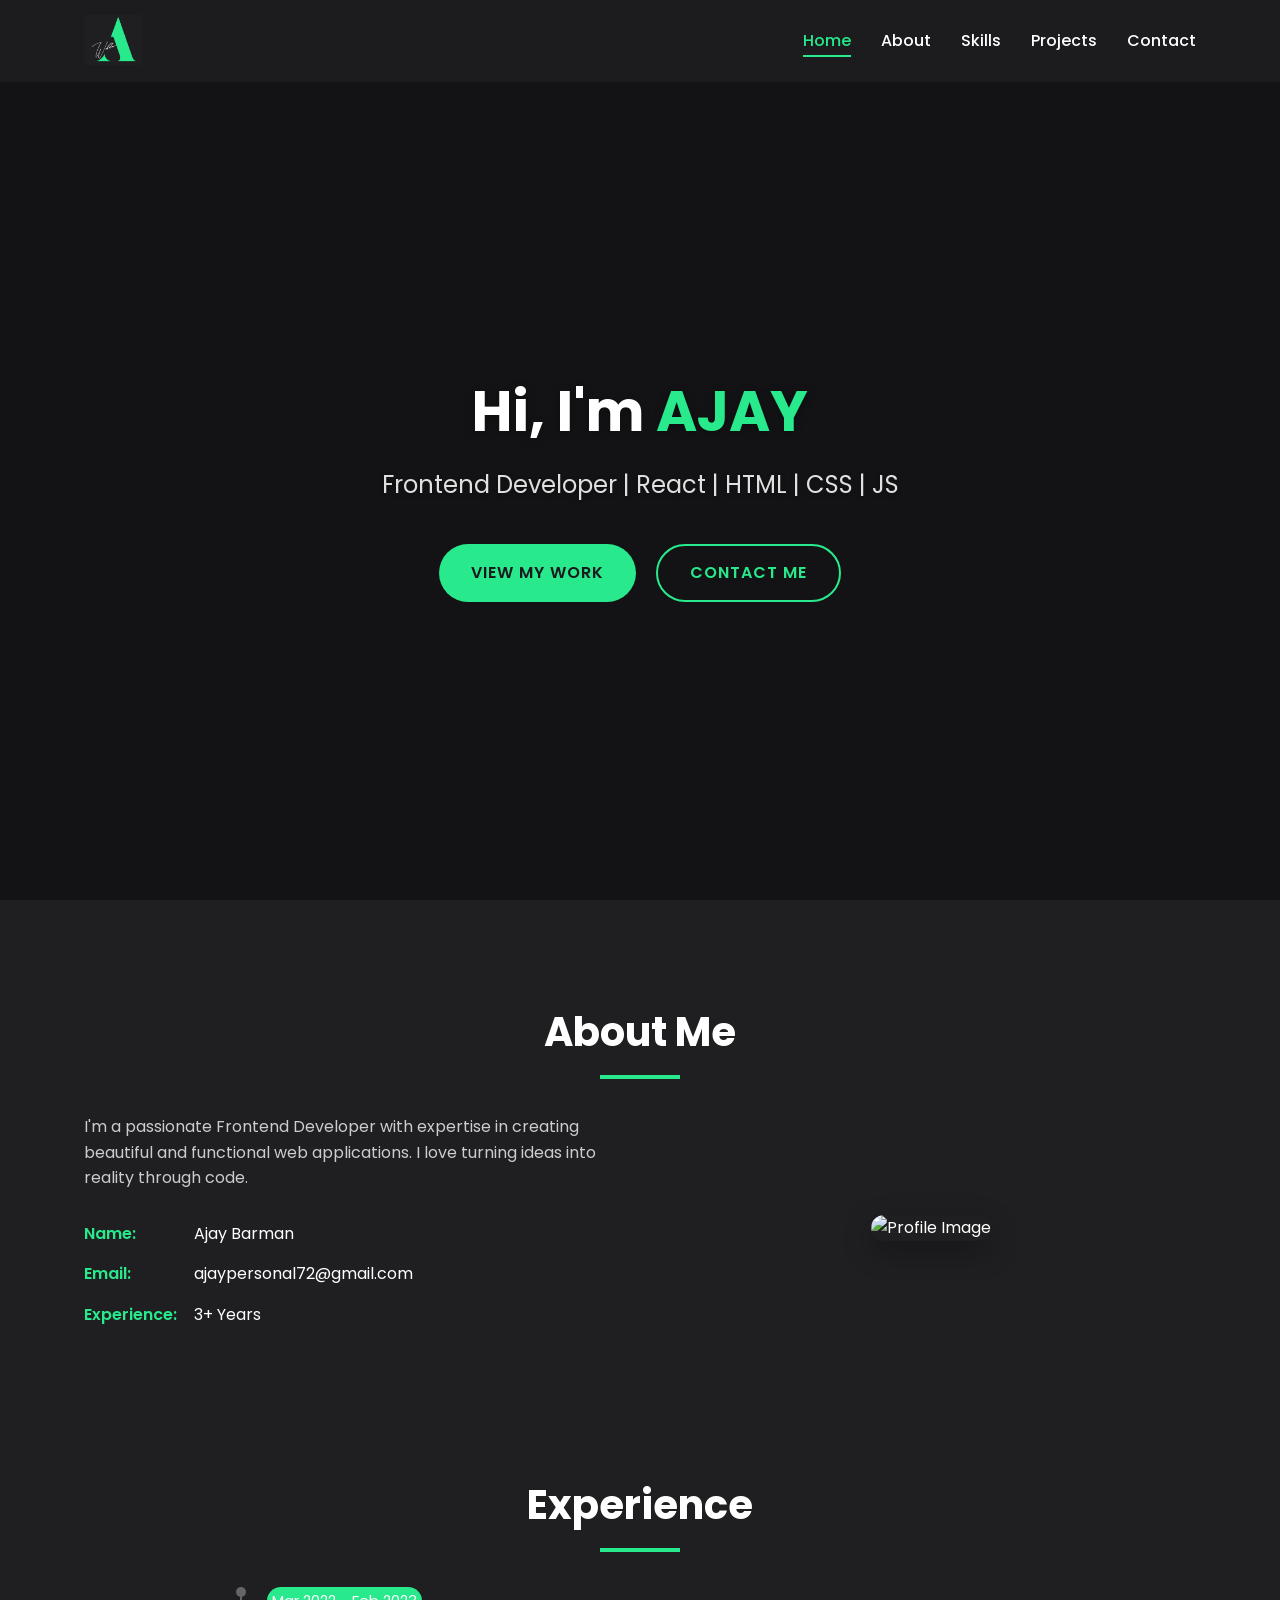
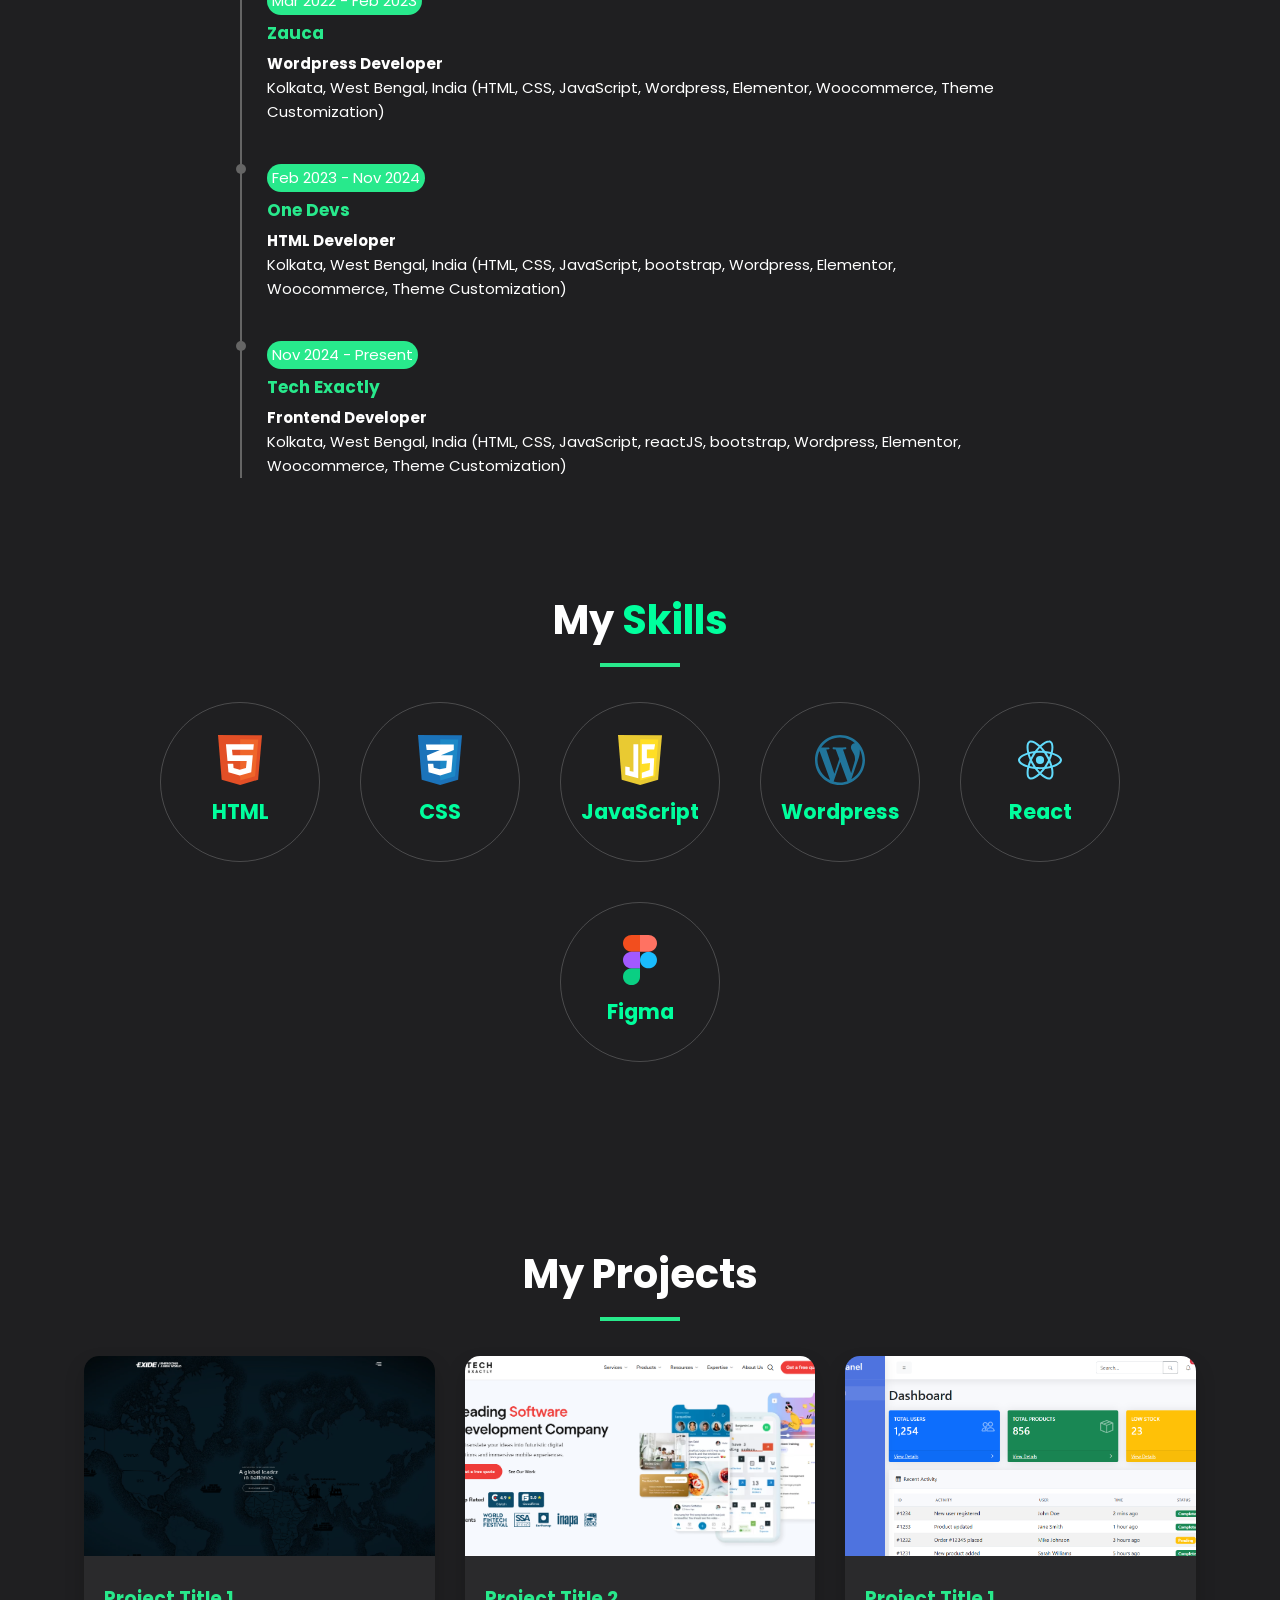
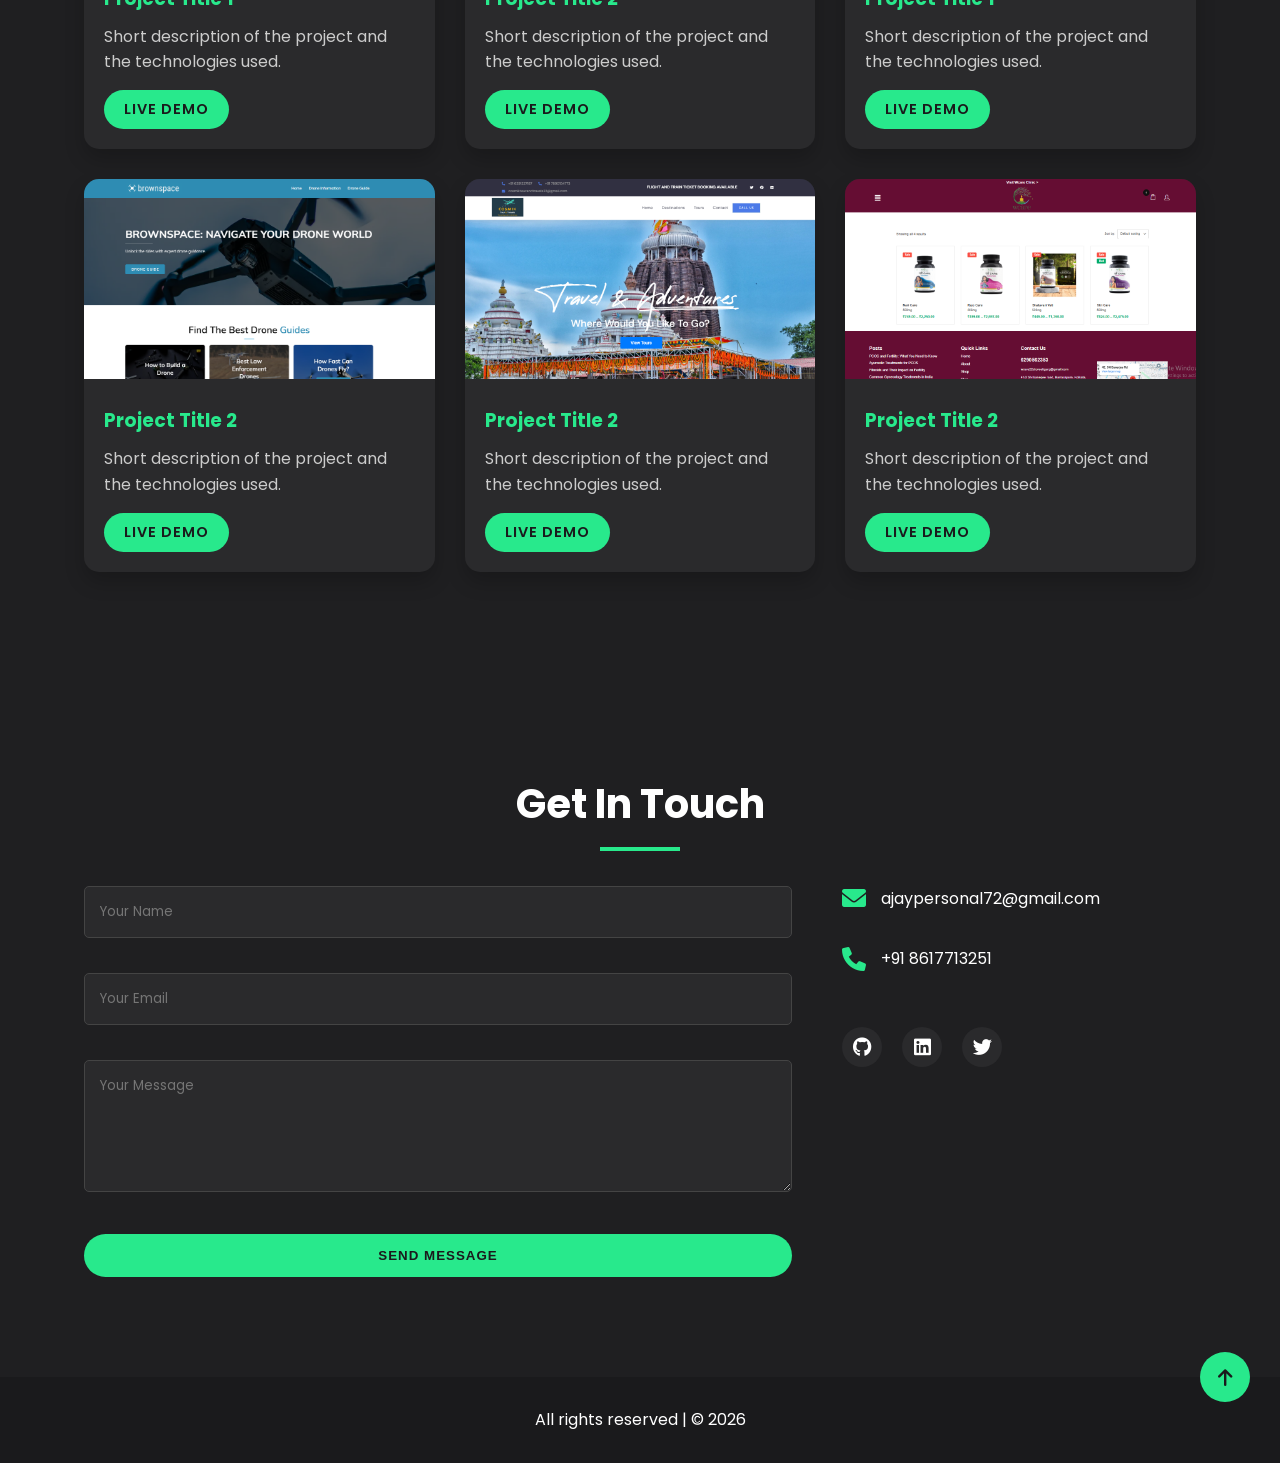
==== index.html @ 01e50803 "frontend_update" ====
<!DOCTYPE html>
<html lang="en">
<head>
    <meta charset="UTF-8">
    <meta name="viewport" content="width=device-width, initial-scale=1.0">
    <title>Ajay Barman - Frontend Developer</title>
    <link rel="icon" type="image/x-icon" href="img/favicon.ico">
    <link rel="stylesheet" href="https://cdnjs.cloudflare.com/ajax/libs/font-awesome/6.0.0-beta3/css/all.min.css">
    <link rel="stylesheet" href="https://cdnjs.cloudflare.com/ajax/libs/normalize/8.0.1/normalize.min.css">
    <link href="https://fonts.googleapis.com/css2?family=Poppins:wght@300;400;500;600;700&display=swap" rel="stylesheet">
    <link rel="stylesheet" href="style.css">
</head>
<body>

    <div class="wrapper">
            <!-- Header / Navigation -->
            <header class="header">
                <nav class="nav container">
                    <a href="#home" class="logo"><img src="img/logoportfolio.png" alt=""></a>
                    <div class="nav-menu" id="navMenu">
                        <ul class="nav-list">
                            <li><a href="#home" class="nav-link active">Home</a></li>
                            <li><a href="#about" class="nav-link">About</a></li>
                            <li><a href="#skills" class="nav-link">Skills</a></li>
                            <li><a href="#projects" class="nav-link">Projects</a></li>
                            <li><a href="#contact" class="nav-link">Contact</a></li>
                        </ul>
                    </div>
                    <div class="hamburger" id="hamburger">
                        <i class="fas fa-bars"></i>
                    </div>
                </nav>
            </header>

            <!-- Hero Section with Video Background -->
            <div class="video-background">
                <video autoplay muted loop playsinline>
                    <source src="img/video1.mp4" type="video/mp4">
                    Your browser does not support the video tag.
                </video>
                <div class="video-overlay"></div>
            </div>
           
            <section class="hero" id="home">
                <div class="container">
                    <div class="hero-content">
                        <h1>Hi, I'm <span class="highlight">AJAY</span></h1>
                        <h2>Frontend Developer | React | HTML | CSS | JS</h2>
                        <div class="hero-buttons">
                            <a href="#projects" class="btn">View My Work</a>
                            <a href="tel:+918617713251" class="btn btn-outline">Contact Me</a>
                        </div>
                    </div>
                </div>
            </section>

            <!-- About Section -->
            <section class="section" id="about">
                <div class="container">
                    <h2 class="section-title">About Me</h2>
                    <div class="about-content">
                        <div class="about-text">
                            <p>I'm a passionate Frontend Developer with expertise in creating beautiful and functional web
                                applications. I love turning ideas into reality through code.</p>
                            <div class="about-details">
                                <div class="detail">
                                    <span class="detail-title">Name:</span>
                                    <span>Ajay Barman</span>
                                </div>
                                <div class="detail">
                                    <span class="detail-title">Email:</span>
                                    <span>ajaypersonal72@gmail.com</span>
                                </div>
                                <div class="detail">
                                    <span class="detail-title">Experience:</span>
                                    <span>3+ Years</span>
                                </div>
                            </div>
                        </div>
                        <div class="about-image">
                            <img src="https://via.placeholder.com/300x300" alt="Profile Image" class="profile-img">
                        </div>
                    </div>
                </div>
            </section>

            <div class="timeline">
                <h2 class="section-title">Experience</h2>
                <div class="timeline_box">
                    <ul>
                        <li>
                            <span>Mar 2022 - Feb 2023</span>
                            <div class="content">
                                <h3>Zauca</h3>
                                <p>
                                    <b>Wordpress Developer</b><br>
                                    Kolkata, West Bengal, India (HTML, CSS, JavaScript, Wordpress, Elementor, Woocommerce, Theme Customization)
                                </p>
                            </div>
                        </li>
                        <li>
                            <span>Feb 2023 - Nov 2024</span>
                            <div class="content">
                                <h3>One Devs</h3>
                                <p>
                                    <b>HTML Developer</b> <br>
                                    Kolkata, West Bengal, India (HTML, CSS, JavaScript, bootstrap, Wordpress, Elementor, Woocommerce, Theme Customization)
                                </p>
                            </div>
                        </li>
                        <li>
                            <span>Nov 2024 - Present</span>
                            <div class="content">
                                <h3>Tech Exactly </h3>
                                <p class="last_one_para">                            
                                    <b>Frontend Developer </b><br>
                                    Kolkata, West Bengal, India (HTML, CSS, JavaScript, reactJS, bootstrap, Wordpress, Elementor, Woocommerce, Theme Customization)
                                </p>
                            </div>
                        </li>
                 
                    </ul>
                </div>
            </div>

            <!-- Advantages Section -->
            <section class="section" id="advantages">
                <div class="container">
                    <h2 class="section-title">My <span>Skills</span></h2>

                    <div class="advantages-container">
                        <div class="advantage-card">
                            <img src="img/html-1.svg" alt="Figma" />
                            <h3>HTML</h3>
                            <!-- <p>HTML</p> -->
                        </div>

                        <div class="advantage-card">
                            <img src="img/css-3.svg" alt="Framer" />
                            <h3>CSS</h3>
                            <!-- <p>CSS</p> -->
                        </div>

                        <div class="advantage-card">
                            <img src="img/javascript-r.svg" alt="Webflow" />
                            <h3>JavaScript</h3>
                            <!-- <p>JavaScript</p> -->
                        </div>

                        <div class="advantage-card">
                            <img src="img/wordpress-icon-1.svg" alt="React" />
                            <h3>Wordpress</h3>
                            <!-- <p>Wordpress</p> -->
                        </div>

                        <div class="advantage-card">
                            <img src="img/react-2.svg" alt="React" />
                            <h3>React</h3>
                            <!-- <p>React</p> -->
                        </div>

                        <div class="advantage-card">
                            <img src="img/figma-icon.svg" alt="React" />
                            <h3>Figma</h3>
                            <!-- <p>React</p> -->
                        </div>
                    </div>
                </div>
            </section>

            <!-- Skills Section -->
            <!-- <section class="section" id="skills">
                <div class="container">
                    <h2 class="section-title">My Skills</h2>
                    <div class="skills-container">
                        <div class="skill">
                            <div class="skill-info">
                                <span>HTML</span>
                                <span>90%</span>
                            </div>
                            <div class="skill-bar">
                                <div class="skill-level html"></div>
                            </div>
                        </div>
                        <div class="skill">
                            <div class="skill-info">
                                <span>CSS</span>
                                <span>85%</span>
                            </div>
                            <div class="skill-bar">
                                <div class="skill-level css"></div>
                            </div>
                        </div>
                        <div class="skill">
                            <div class="skill-info">
                                <span>JavaScript</span>
                                <span>80%</span>
                            </div>
                            <div class="skill-bar">
                                <div class="skill-level js"></div>
                            </div>
                        </div>
                        <div class="skill">
                            <div class="skill-info">
                                <span>React</span>
                                <span>75%</span>
                            </div>
                            <div class="skill-bar">
                                <div class="skill-level react"></div>
                            </div>
                        </div>
                    </div>
                </div>
            </section> -->

            <!-- Projects Section -->
            <section class="section" id="projects">
                <div class="container">
                    <h2 class="section-title">My Projects</h2>
                    <div class="projects-grid">
                        <!-- Project 1 -->
                        <div class="project-card">
                            <img src="img/exideimg1.png" alt="Project 1" class="project-img">
                            <div class="project-info">
                                <h3>Project Title 1</h3>
                                <p>Short description of the project and the technologies used.</p>
                                <div class="project-links">
                                    <a href="https://exide-industrialbatteries.com" target="blank" class="btn btn-small">Live
                                        Demo</a>
                                    <!-- <a href="#" class="btn btn-small btn-outline">Code</a> -->
                                </div>
                            </div>
                        </div>
                        <!-- Project 2 -->
                        <div class="project-card">
                            <img src="img/techexactly.png" alt="Project 2" class="project-img">
                            <div class="project-info">
                                <h3>Project Title 2</h3>
                                <p>Short description of the project and the technologies used.</p>
                                <div class="project-links">
                                    <a href="#" target="blank" class="btn btn-small">Live Demo</a>
                                    <!-- <a href="#" class="btn btn-small btn-outline">Code</a> -->
                                </div>
                            </div>
                        </div>
                        <!-- Add more projects as needed -->
                        <!-- Project 3 -->
                        <div class="project-card">
                            <img src="img/Dashboard .png" alt="Project 1" class="project-img">
                            <div class="project-info">
                                <h3>Project Title 1</h3>
                                <p>Short description of the project and the technologies used.</p>
                                <div class="project-links">
                                    <a href="https://ajay-testfktw.github.io/Admin-Dashboard/" target="blank"
                                        class="btn btn-small">Live
                                        Demo</a>
                                    <!-- <a href="#" class="btn btn-small btn-outline">Code</a> -->
                                </div>
                            </div>
                        </div>
                        <!-- Project 4 -->
                        <div class="project-card">
                            <img src="img/brownspace.png" alt="Project 2" class="project-img">
                            <div class="project-info">
                                <h3>Project Title 2</h3>
                                <p>Short description of the project and the technologies used.</p>
                                <div class="project-links">
                                    <a href="https://brownspace.org" target="blank" class="btn btn-small">Live Demo</a>
                                    <!-- <a href="#" class="btn btn-small btn-outline">Code</a> -->
                                </div>
                            </div>
                        </div>
                        <!-- Project 5 -->
                        <div class="project-card">
                            <img src="img/cosmictour.png" alt="Project 2" class="project-img">
                            <div class="project-info">
                                <h3>Project Title 2</h3>
                                <p>Short description of the project and the technologies used.</p>
                                <div class="project-links">
                                    <a href="https://cosmiktour.in" target="blank" class="btn btn-small">Live Demo</a>
                                    <!-- <a href="#" class="btn btn-small btn-outline">Code</a> -->
                                </div>
                            </div>
                        </div>

                        <!-- Project 6 -->
                        <div class="project-card">
                            <img src="img/wcare.png" alt="Project 2" class="project-img">
                            <div class="project-info">
                                <h3>Project Title 2</h3>
                                <p>Short description of the project and the technologies used.</p>
                                <div class="project-links">
                                    <a href="https://wcareayurveda.com/" target="blank" class="btn btn-small">Live Demo</a>
                                    <!-- <a href="#" class="btn btn-small btn-outline">Code</a> -->
                                </div>
                            </div>
                        </div>

                    </div>
                </div>
            </section>
        
            <!-- Contact Section -->
            <section class="section" id="contact">
                <div class="container">
                    <h2 class="section-title">Get In Touch</h2>
                    <div class="contact-container">
                        <form id="contact-form" class="contact-form">
                            <div class="form-group">
                                <input type="text" id="name" name="name" placeholder="Your Name" required>
                            </div>
                            <div class="form-group">
                                <input type="email" id="email" name="email" placeholder="Your Email" required>
                            </div>
                            <div class="form-group">
                                <textarea id="message" name="message" rows="5" placeholder="Your Message" required></textarea>
                            </div>
                            <button type="submit" class="btn">Send Message</button>
                        </form>
                        <div class="contact-info">
                            <div class="contact-item">
                                <i class="fas fa-envelope"></i>
                                <span>ajaypersonal72@gmail.com</span>
                            </div>
                            <div class="contact-item">
                                <i class="fas fa-phone"></i>
                                <span>+91 8617713251</span>
                            </div>
                            <div class="social-links">
                                <a href="#" class="social-link"><i class="fab fa-github"></i></a>
                                <a href="#" class="social-link"><i class="fab fa-linkedin"></i></a>
                                <a href="#" class="social-link"><i class="fab fa-twitter"></i></a>
                            </div>
                        </div>
                    </div>
                </div>
            </section>

            <!-- Footer -->
            <footer class="footer">
                <div class="container">
                    <p></span>All rights reserved | &copy; <span id="year"> </p>
                    <a href="#home" class="back-to-top"><i class="fas fa-arrow-up"></i></a>
                </div>
            </footer>
    </div>
    <script src="https://cdn.jsdelivr.net/npm/swiper@12/swiper-bundle.min.js"></script>
    <script src="script.js"></script>
</body>
</html>
---- style.css ----
/* Base Styles & Variables */
:root {
    --primary-bg: #1F1F21;
    --text-color: #fff;
    --highlight: #28e98c;
    --button-bg: #28E98C;
    /* --button-text: #999; */
    --button-text: #1a1a1c;

    --transition: all 0.3s ease;
}

* {
    margin: 0;
    padding: 0;
    box-sizing: border-box;
}

html {
    scroll-behavior: smooth;
}

body {
    font-family: 'Poppins', sans-serif;
    background-color: var(--primary-bg);
    color: var(--text-color);
    line-height: 1.6;
    overflow-x: hidden;
}

a {
    text-decoration: none;
    color: var(--text-color);
    transition: var(--transition);
}

ul {
    list-style: none;
}

img {
    max-width: 100%;
    height: auto;
}

.container {
    width: 90%;
    max-width: 1200px;
    margin: 0 auto;
    padding: 0 20px;
}

.section {
    padding: 100px 0;
}

.section-title {
    font-size: 2.5rem;
    text-align: center;
    margin-bottom: 50px;
    position: relative;
}

.section-title::after {
    content: '';
    position: absolute;
    bottom: -15px;
    left: 50%;
    transform: translateX(-50%);
    width: 80px;
    height: 4px;
    background-color: var(--highlight);
}

.highlight {
    color: var(--highlight);
}

/* Base 3D Button Style */
.btn {
    display: inline-flex;
    align-items: center;
    justify-content: center;
    background-color: var(--highlight);
    color: var(--button-text);
    padding: 14px 32px;
    border: none;
    border-radius: 50px;
    font-weight: 600;
    text-transform: uppercase;
    letter-spacing: 1px;
    cursor: pointer;
    position: relative;
    transform-style: preserve-3d;
    transition: transform 0.2s ease, box-shadow 0.2s ease;
    box-shadow: 0 6px 0 0 darken(#28E98C, 15%),
                0 8px 20px rgba(0, 0, 0, 0.2);
    overflow: hidden;
}

/* 3D effect on hover */
.btn:hover {
    transform: translateY(-2px) translateZ(5px);
    box-shadow: 0 8px 0 0 darken(#28E98C, 15%),
                0 10px 25px rgba(0, 0, 0, 0.25);
}

/* Click effect */
.btn:active {
    transform: translateY(4px) translateZ(0);
    box-shadow: 0 2px 0 0 darken(#28E98C, 15%),
                0 4px 10px rgba(0, 0, 0, 0.2);
}

/* Outline Button Style - Consistent 3D effect */
.btn-outline {
    background-color: transparent;
    color: var(--highlight);
    border: 2px solid var(--highlight);
    box-shadow: 0 6px 0 0 darken(#28E98C, 15%),
                inset 0 0 0 2px var(--highlight);
}

.btn-outline:hover {
    background-color: var(--highlight);
    color: var(--button-text);
    transform: translateY(-2px) translateZ(5px);
    box-shadow: 0 8px 0 0 darken(#28E98C, 15%),
                inset 0 0 0 2px var(--highlight);
}

.btn-outline:active {
    transform: translateY(4px) translateZ(0);
    box-shadow: 0 2px 0 0 darken(#28E98C, 15%),
                inset 0 0 0 2px var(--highlight);
}

/* Small Button Style */
.btn-small {
    padding: 8px 20px;
    font-size: 0.9rem;
    box-shadow: 0 4px 0 0 darken(#28E98C, 15%);
}

.btn-small:hover {
    transform: translateY(-2px) translateZ(3px);
    box-shadow: 0 6px 0 0 darken(#28E98C, 15%);
}

.btn-small:active {
    transform: translateY(2px) translateZ(0);
    box-shadow: 0 2px 0 0 darken(#28E98C, 15%);
}

/* Enhanced shine effect on hover */
.btn::after {
    content: '';
    position: absolute;
    top: 0;
    left: 0;
    width: 100%;
    height: 100%;
    background: linear-gradient(
        to right,
        rgba(255, 255, 255, 0) 0%,
        rgba(255, 255, 255, 0.8) 50%,
        rgba(255, 255, 255, 0) 100%
    );
    transform: translateX(-150%) skewX(-25deg);
    transition: transform 0.7s cubic-bezier(0.4, 0, 0.2, 1);
    pointer-events: none;
    opacity: 0;
    filter: blur(2px);
}

.btn:hover::after {
    transform: translateX(150%) skewX(-25deg);
    opacity: 0.7;
    transition-duration: 0.9s;
}

.btn-small {
    padding: 8px 20px;
    font-size: 0.9rem;
}

/* Header & Navigation */
.header {
    position: fixed;
    top: 0;
    left: 0;
    width: 100%;
    z-index: 1000;
    background-color: rgba(31, 31, 33, 0.9);
    backdrop-filter: blur(10px);
    padding: 15px 0;
    transition: var(--transition);
}

.nav {
    display: flex;
    justify-content: space-between;
    align-items: center;
    padding: 0 20px;
}

.logo {
    margin-bottom: -6px;
}
.logo img {
    /* width: 50px; */
    height: 50px;
}
.nav-menu {
    transition: var(--transition);
}

.nav-list {
    display: flex;
    gap: 30px;
}

.nav-link {
    font-weight: 500;
    position: relative;
    padding: 5px 0;
}

.nav-link::after {
    content: '';
    position: absolute;
    bottom: 0;
    left: 0;
    width: 0;
    height: 2px;
    background-color: var(--highlight);
    transition: var(--transition);
}

.nav-link:hover::after,
.nav-link.active::after {
    width: 100%;
}

.nav-link.active {
    color: var(--highlight);
}

.hamburger {
    display: none;
    cursor: pointer;
    font-size: 1.5rem;
    color: var(--text-color);
}

/* Video Background */
.video-background {
    position: fixed;
    top: 0;
    left: 0;
    width: 100vw;
    height: 100vh;
    z-index: -1;
    overflow: hidden;
}

.video-background video {
    min-width: 100%;
    min-height: 100%;
    width: auto;
    height: auto;
    position: absolute;
    top: 50%;
    left: 50%;
    transform: translate(-50%, -50%);
    object-fit: cover;
    pointer-events: none;
}

.video-overlay {
    position: absolute;
    top: 0;
    left: 0;
    width: 100%;
    height: 100%;
    background-color: rgba(15, 15, 17, 0.7);
    z-index: 1;
}

/* Hero Section */
.hero {
    min-height: 100vh;
    display: flex;
    align-items: center;
    text-align: center;
    padding: 80px 20px 0;
    position: relative;
    /* background: rgba(15, 15, 17, 0.7); */
    background: transparent;
    z-index: 1;
}

.hero-content {
    position: relative;
    z-index: 2;
    max-width: 800px;
    margin: 0 auto;
    padding: 20px;
}

.hero-content h1 {
    font-size: 3.5rem;
    margin-bottom: 20px;
    line-height: 1.2;
    text-shadow: 0 2px 10px rgba(0, 0, 0, 0.3);
    animation: fadeInUp 1s ease-out;
}

.hero-content h2 {
    font-size: 1.5rem;
    font-weight: 400;
    margin-bottom: 40px;
    color: #e0e0e0;
    text-shadow: 0 2px 5px rgba(0, 0, 0, 0.3);
    animation: fadeInUp 1s ease-out 0.2s both;
}

.hero-buttons {
    display: flex;
    gap: 20px;
    justify-content: center;
    flex-wrap: wrap;
    animation: fadeInUp 1s ease-out 0.4s both;
}

@keyframes fadeInUp {
    from {
        opacity: 0;
        transform: translateY(30px);
    }
    to {
        opacity: 1;
        transform: translateY(0);
    }
}

/* About Section */
.about-content {
    display: grid;
    grid-template-columns: 1fr 1fr;
    gap: 50px;
    align-items: center;
}

.about-text p {
    margin-bottom: 20px;
    color: #ccc;
}

.about-details {
    margin-top: 30px;
}

.detail {
    margin-bottom: 15px;
    display: flex;
    align-items: center;
}

.detail-title {
    font-weight: 600;
    margin-right: 10px;
    color: var(--highlight);
    min-width: 100px;
}

.about-image {
    text-align: center;
}

.profile-img {
    border-radius: 20px;
    max-width: 100%;
    height: auto;
    box-shadow: 0 10px 30px rgba(0, 0, 0, 0.3);
    transition: var(--transition);
}

.profile-img:hover {
    transform: translateY(-10px);
}

/* Skills Section */
.skills-container {
    max-width: 800px;
    margin: 0 auto;
}

.skill {
    margin-bottom: 30px;
}

.skill-info {
    display: flex;
    justify-content: space-between;
    margin-bottom: 10px;
}

.skill-bar {
    width: 100%;
    height: 10px;
    background-color: #333;
    border-radius: 5px;
    overflow: hidden;
}

.skill-level {
    height: 100%;
    background-color: var(--highlight);
    border-radius: 5px;
    position: relative;
    animation: fillBars 2s ease-in-out;
}

@keyframes fillBars {
    from { width: 0; }
    to { width: 100%; }
}

.html { width: 90%; }
.css { width: 85%; }
.js { width: 80%; }
.react { width: 75%; }

/* Projects Section */
.projects-grid {
    display: grid;
    grid-template-columns: repeat(auto-fill, minmax(300px, 1fr));
    gap: 30px;
    margin-top: 50px;
}

.project-card {
    background-color: #2a2a2c;
    border-radius: 15px;
    overflow: hidden;
    box-shadow: 0 10px 20px rgba(0, 0, 0, 0.2);
    transition: var(--transition);
}

.project-card:hover {
    transform: translateY(-10px);
    box-shadow: 0 15px 30px rgba(0, 0, 0, 0.3);
}

.project-img {
    width: 100%;
    height: 200px;
    object-fit: cover;
}

.project-info {
    padding: 20px;
}

.project-info h3 {
    margin-bottom: 10px;
    color: var(--highlight);
}

.project-info p {
    margin-bottom: 15px;
    color: #ccc;
}

.project-links {
    display: flex;
    gap: 15px;
}

/* Contact Section */
.contact-container {
    display: grid;
    grid-template-columns: 2fr 1fr;
    gap: 50px;
    margin-top: 50px;
}

.contact-form {
    display: flex;
    flex-direction: column;
    gap: 20px;
}

.form-group {
    margin-bottom: 15px;
}

.form-group input,
.form-group textarea {
    width: 100%;
    padding: 15px;
    border: 1px solid #444;
    border-radius: 5px;
    background-color: #2a2a2c;
    color: var(--text-color);
    font-family: 'Poppins', sans-serif;
    transition: var(--transition);
}

.form-group input:focus,
.form-group textarea:focus {
    outline: none;
    border-color: var(--highlight);
    box-shadow: 0 0 10px rgba(40, 233, 140, 0.3);
}

.contact-info {
    display: flex;
    flex-direction: column;
    gap: 20px;
}

.contact-item {
    display: flex;
    align-items: center;
    gap: 15px;
    margin-bottom: 15px;
}

.contact-item i {
    font-size: 1.5rem;
    color: var(--highlight);
}

.social-links {
    display: flex;
    gap: 20px;
    margin-top: 20px;
}

.social-link {
    display: flex;
    align-items: center;
    justify-content: center;
    width: 40px;
    height: 40px;
    border-radius: 50%;
    background-color: #2a2a2c;
    color: var(--text-color);
    font-size: 1.2rem;
    transition: var(--transition);
}

.social-link:hover {
    background-color: var(--highlight);
    color: var(--button-text);
    transform: translateY(-5px);
}

/* Footer */
.footer {
    background-color: #1a1a1c;
    padding: 30px 0;
    text-align: center;
    position: relative;
}

.back-to-top {
    position: absolute;
    right: 30px;
    top: -25px;
    width: 50px;
    height: 50px;
    background-color: var(--highlight);
    border-radius: 50%;
    display: flex;
    align-items: center;
    justify-content: center;
    color: var(--button-text);
    font-size: 1.2rem;
    transition: var(--transition);
}

.back-to-top:hover {
    transform: translateY(-5px);
    box-shadow: 0 5px 15px rgba(40, 233, 140, 0.3);
}
/*/////////////////////////**/
.timeline{
	/* width:800px; */
	/* background-color:#072736; */
	color:#fff;
	padding:30px 20px;
	/* box-shadow:0px 0px 10px rgba(0,0,0,.5); */
    display: flex;
    align-items: center;
    justify-content: center;
    flex-direction: column;
}

.timeline_box{
    width:800px;
}
.timeline ul{
	list-style-type:none;
	border-left:2px solid #656565;
	padding:0px 5px;
}
.timeline ul li{
	padding:0px 20px;
	position:relative;
	cursor:pointer;
	transition:.5s;
}
.timeline ul li span{
	display:inline-block;
	background-color:#28e98c;
	border-radius:25px;
	padding:2px 5px;
	font-size:15px;
	text-align:center;
}
.timeline ul li .content h3{
	color:#28e98c;
	font-size:17px;
	padding-top:5px;
}
.timeline ul li .content p{
	padding:5px 0px 40px 0px;
	font-size:15px;
}
.timeline ul li .content p.last_one_para{
	padding:5px 0px 0px 0px;
	font-size:15px;
}

.timeline ul li:before{
	position:absolute;
	content:'';
	width:10px;
	height:10px;
	background-color:#656565;
	border-radius:50%;
	left:-11px;
	top:0px;
	transition:.5s;
}
/* .timeline ul li:hover{
	background-color:#071f2a;
} */
.timeline ul li:hover:before{
	background-color:#28E98C;
	box-shadow:0px 0px 10px 2px #28E98C;
}

/* ====== Advantages Section ====== */
#advantages {
    /* background: #0a0a0a; */
    color: #fff;
    padding: 80px 20px;
    text-align: center;
  }
  
  .section-title {
    font-size: 2.5rem;
    font-weight: 700;
    margin-bottom: 50px;
  }
  
  .section-title span {
    color: #00ff9d;
  }
  
  .advantages-container {
    display: flex;
    justify-content: center;
    flex-wrap: wrap;
    gap: 40px;
  }
  
  .advantage-card {
    background: transparent;
    border: 1px solid rgba(255, 255, 255, 0.2);
    border-radius: 50%;
    width: 160px;
    height: 160px;
    display: flex;
    flex-direction: column;
    justify-content: center;
    align-items: center;
    transition: all 0.3s ease;
    position: relative;
  }
  
  .advantage-card.active {
    border: 2px solid #00ff9d;
    box-shadow: 0 0 15px #00ff9d;
  }
  
  .advantage-card img {
    width: 50px;
    height: 50px;
    object-fit: contain;
    margin-bottom: 10px;
  }
  
  .advantage-card h3 {
    font-size: 1.3rem;
    color: #00ff9d;
    margin: 0;
  }
  
  .advantage-card p {
    font-size: 0.9rem;
    color: #ccc;
    margin-top: 6px;
  }
  
  /* ===== Hover Effect ===== */
  .advantage-card:hover {
    border-color: #28E98C;
    transform: scale(1.05);
    /* box-shadow: 0 0 15px #00ff9d; */
  }

  /* ===== Responsive ===== */
  @media (max-width: 768px) {
    .advantages-container {
      gap: 25px;
    }
  
    .advantage-card {
      width: 130px;
      height: 130px;
    }
  
    .advantage-card img {
      width: 40px;
      height: 40px;
    }
  
    .section-title {
      font-size: 2rem;
    }
  }
  

@media (max-width:300px){
	.timeline{
		width:100%;
		padding:30px 5px 30px 10px;
	}
	.timeline ul li .content h3{
		color:#28e98c;
		font-size:15px;
	}
}

/* Animations */
@keyframes fadeInUp {
    from {
        opacity: 0;
        transform: translateY(30px);
    }
    to {
        opacity: 1;
        transform: translateY(0);
    }
}

.fade-in-up {
    animation: fadeInUp 1s ease-out forwards;
}

/* Responsive Styles */
@media (max-width: 992px) {
    .about-content {
        grid-template-columns: 1fr;
        text-align: center;
    }
    
    .contact-container {
        grid-template-columns: 1fr;
    }
    
    .about-image {
        order: -1;
    }
    
    .detail {
        justify-content: center;
    }
}

@media (max-width: 768px) {
    .nav-menu {
        position: fixed;
        top: 80px;
        left: -100%;
        width: 100%;
        height: calc(100vh - 80px);
        background-color: var(--primary-bg);
        padding: 40px 0;
        transition: var(--transition);
    }

    .nav-menu.active {
        left: 0;
    }
    
    .nav-list {
        flex-direction: column;
        align-items: center;
        gap: 20px;
    }
    
    .hamburger {
        display: block;
    }
    
    .hero-content h1 {
        font-size: 2.5rem;
    }
    
    .hero-content h2 {
        font-size: 1.2rem;
    }
    
    .section {
        padding: 70px 0;
    }
    
    .section-title {
        font-size: 2rem;
    }
}

@media (max-width: 576px) {
    .container {
        width: 95%;
    }
    
    .hero-content h1 {
        font-size: 2rem;
    }
    
    .btn {
        padding: 10px 25px;
    }
    
    .project-links {
        flex-direction: column;
        gap: 10px;
    }
}
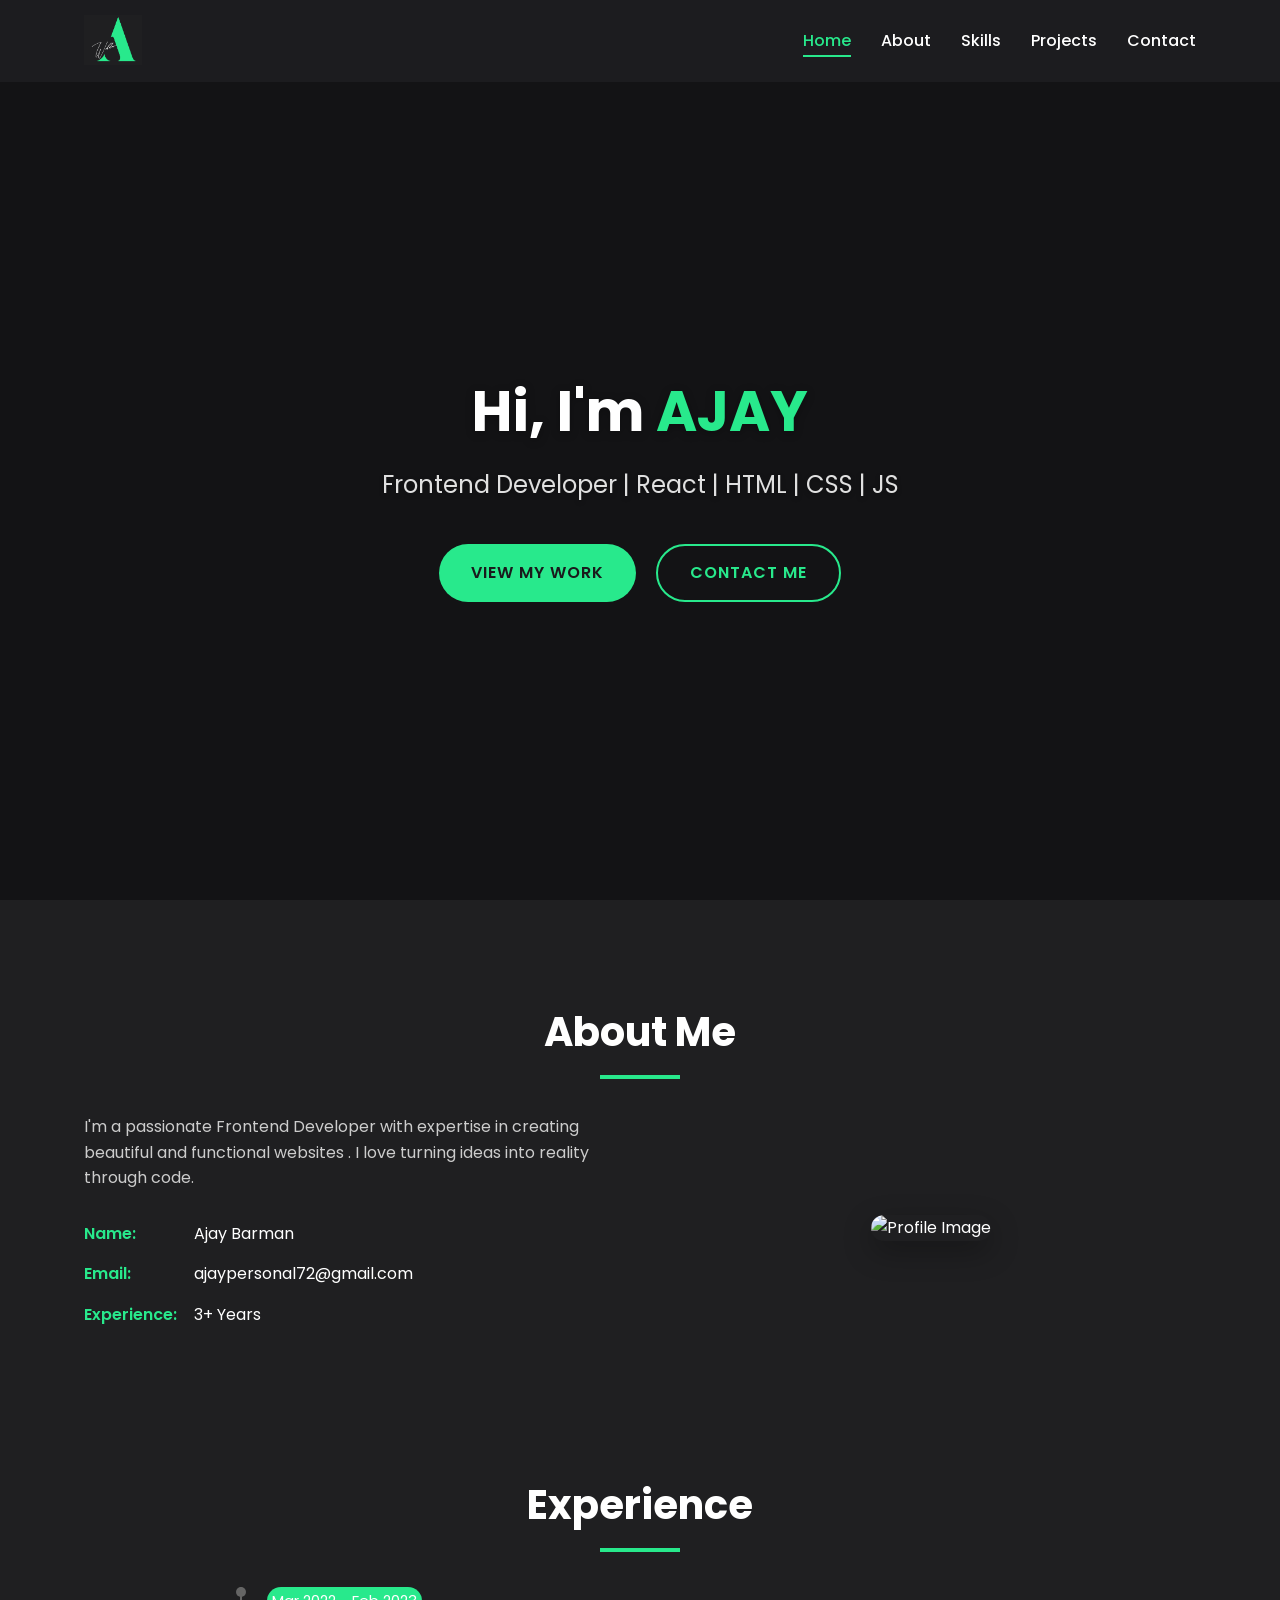
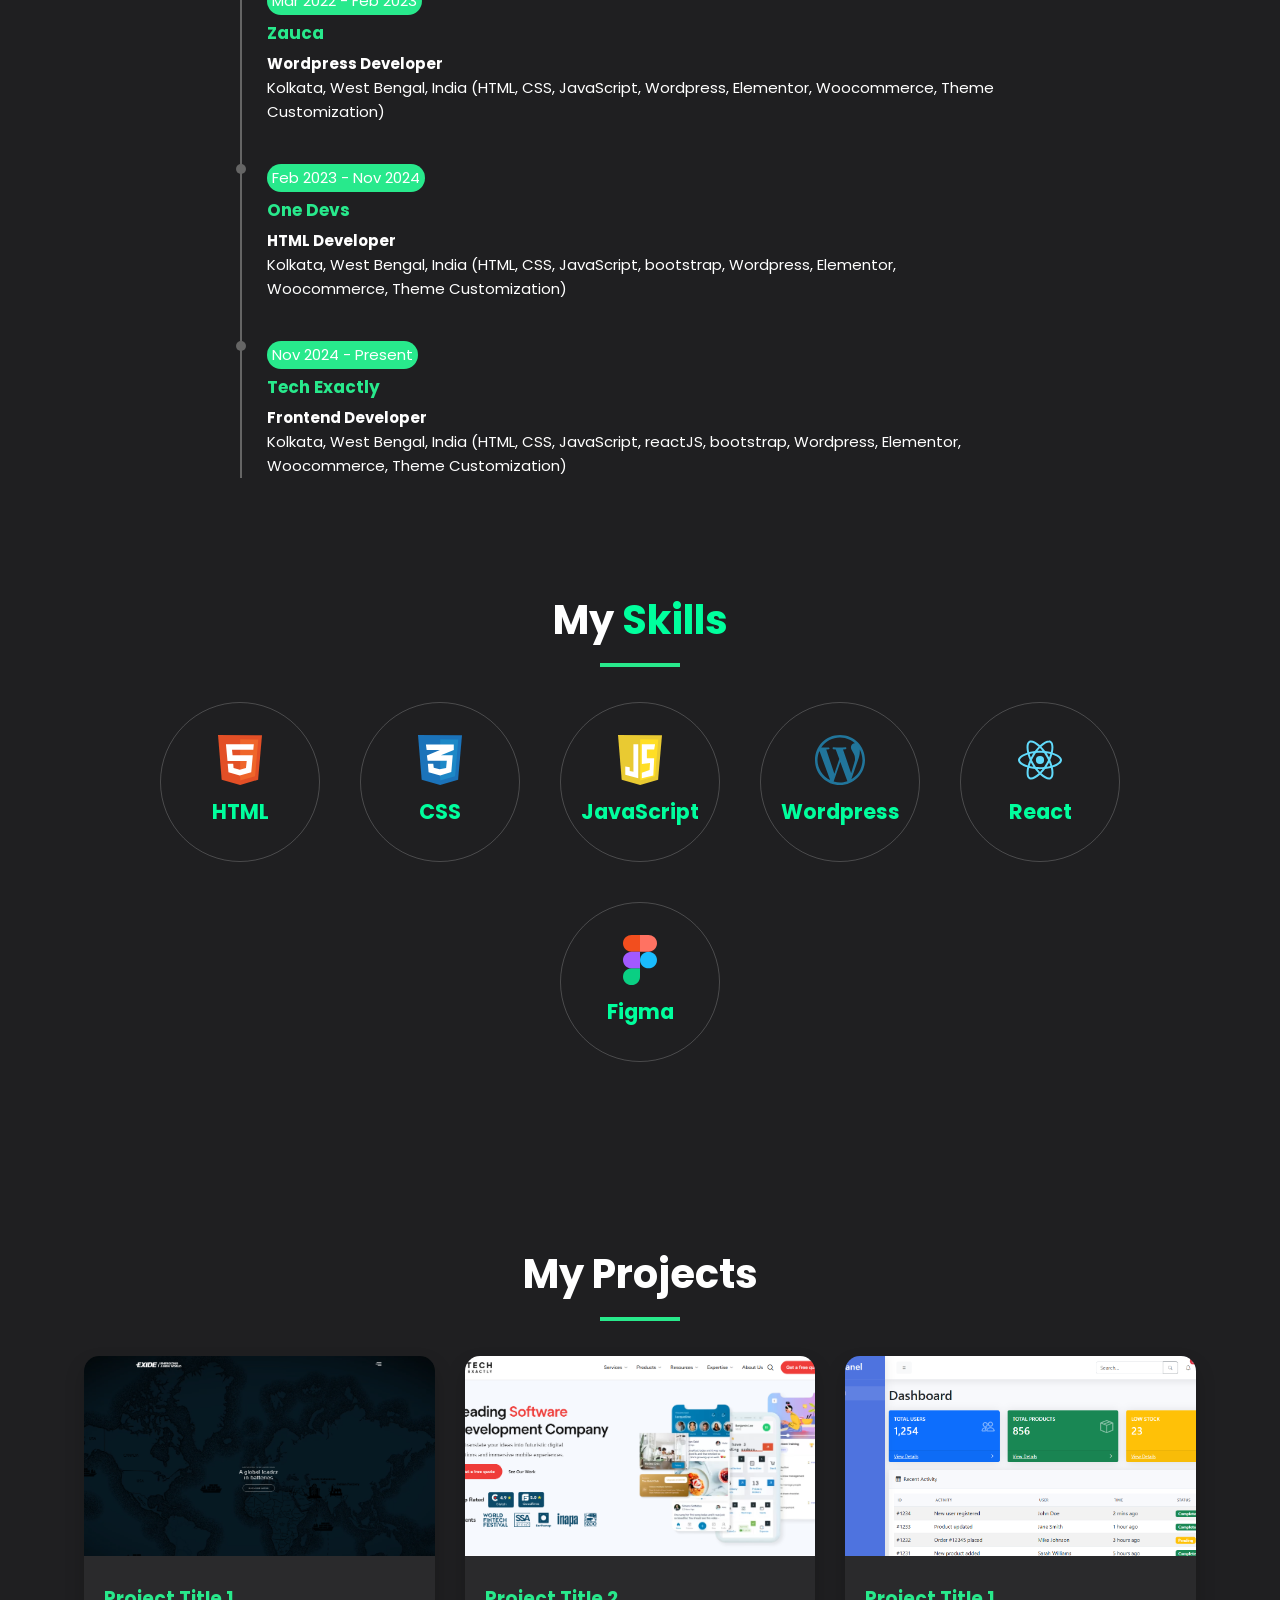
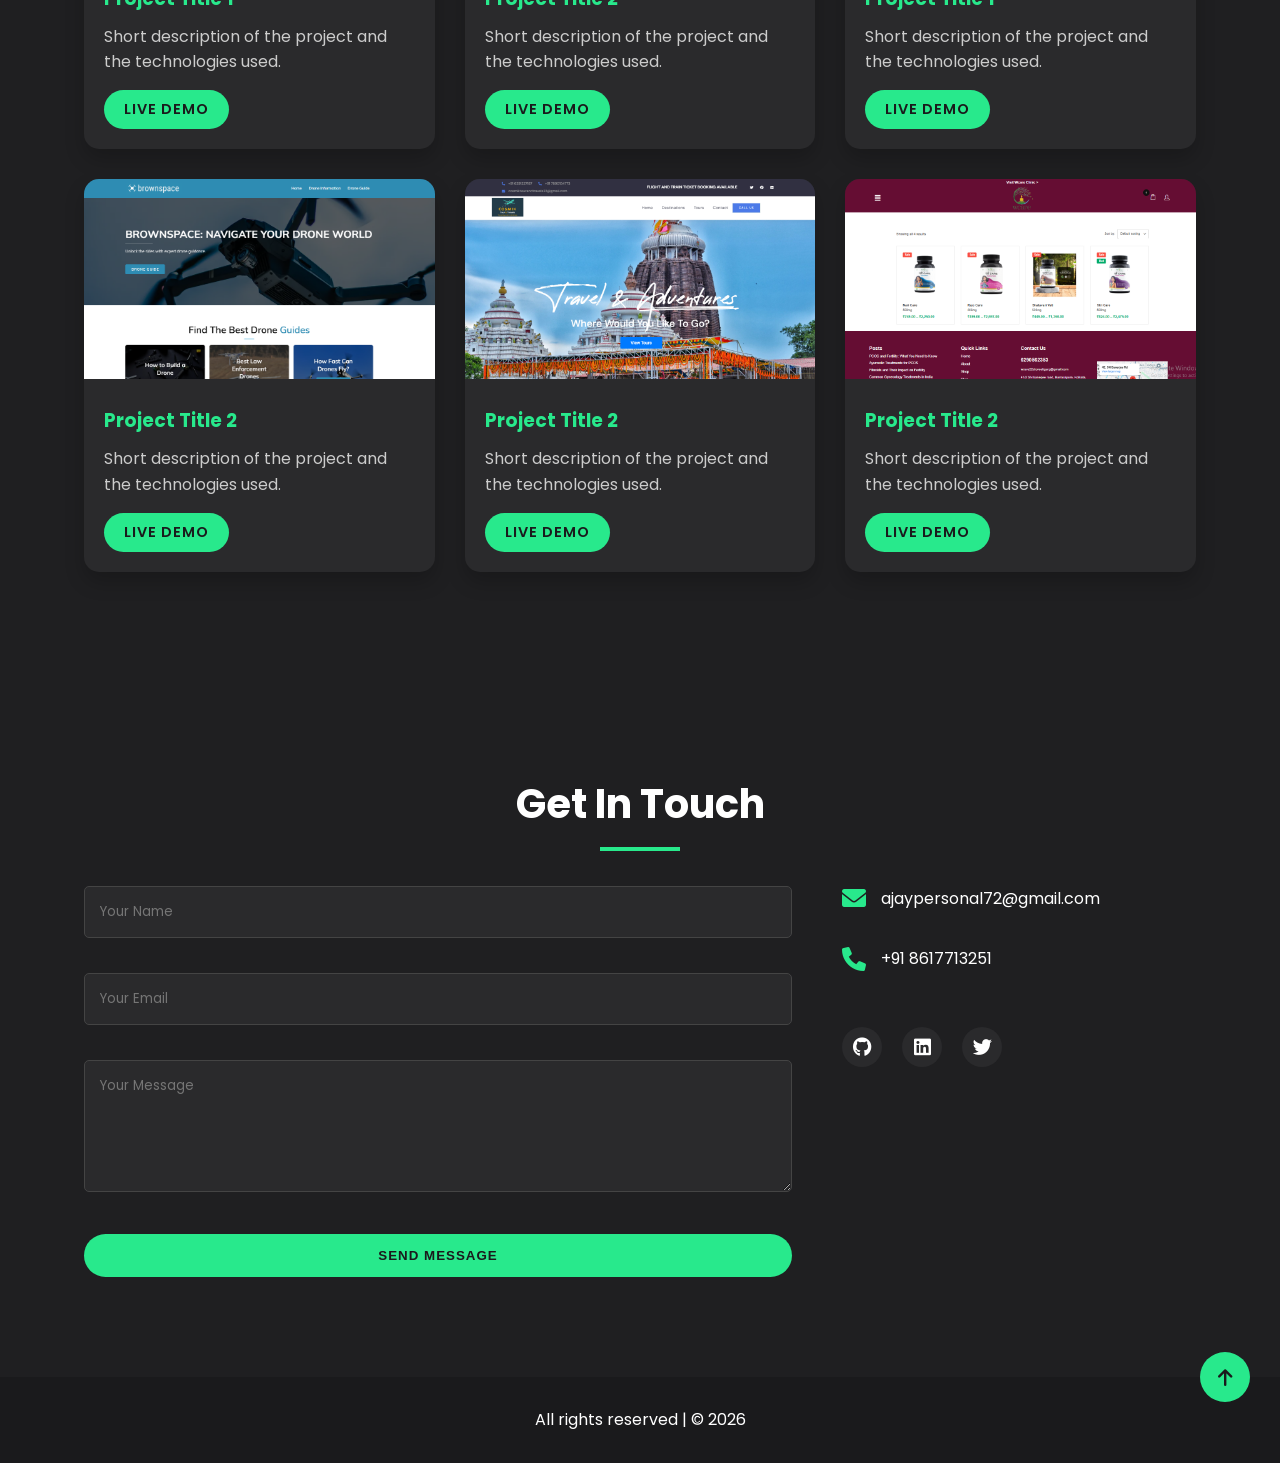
==== commit 10e77808: "frontend_update" ====
--- a/index.html
+++ b/index.html
@@ -60,8 +60,8 @@
                     <h2 class="section-title">About Me</h2>
                     <div class="about-content">
                         <div class="about-text">
-                            <p>I'm a passionate Frontend Developer with expertise in creating beautiful and functional web
-                                applications. I love turning ideas into reality through code.</p>
+                            <p>I'm a passionate Frontend Developer with expertise in creating beautiful and functional websites
+                                . I love turning ideas into reality through code.</p>
                             <div class="about-details">
                                 <div class="detail">
                                     <span class="detail-title">Name:</span>
--- a/style.css
+++ b/style.css
@@ -723,40 +723,6 @@
     transform: scale(1.05);
     /* box-shadow: 0 0 15px #00ff9d; */
   }
-
-  /* ===== Responsive ===== */
-  @media (max-width: 768px) {
-    .advantages-container {
-      gap: 25px;
-    }
-  
-    .advantage-card {
-      width: 130px;
-      height: 130px;
-    }
-  
-    .advantage-card img {
-      width: 40px;
-      height: 40px;
-    }
-  
-    .section-title {
-      font-size: 2rem;
-    }
-  }
-  
-
-@media (max-width:300px){
-	.timeline{
-		width:100%;
-		padding:30px 5px 30px 10px;
-	}
-	.timeline ul li .content h3{
-		color:#28e98c;
-		font-size:15px;
-	}
-}
-
 /* Animations */
 @keyframes fadeInUp {
     from {
@@ -772,6 +738,10 @@
 .fade-in-up {
     animation: fadeInUp 1s ease-out forwards;
 }
+
+
+
+
 
 /* Responsive Styles */
 @media (max-width: 992px) {
@@ -834,6 +804,28 @@
     .section-title {
         font-size: 2rem;
     }
+    .advantages-container {
+        gap: 25px;
+      }
+    
+      .advantage-card {
+        width: 130px;
+        height: 130px;
+      }
+    
+      .advantage-card img {
+        width: 40px;
+        height: 40px;
+      }
+    
+      .section-title {
+        font-size: 2rem;
+      }
+      .timeline_box{
+        padding-left: 30px;
+        padding-right: 30px;
+          width:600px;
+      }
 }
 
 @media (max-width: 576px) {
@@ -853,4 +845,38 @@
         flex-direction: column;
         gap: 10px;
     }
-}
+    .timeline_box{
+        width:500px;
+    }
+}
+@media (max-width:380px){
+	.timeline{
+		width:100%;
+		padding:30px 5px 30px 10px;
+	}
+	.timeline ul li .content h3{
+		color:#28e98c;
+		font-size:15px;
+	}
+    .timeline_box{
+        width:350px;
+        padding-left: 15px;
+        padding-right: 15px;
+       
+    }
+}
+
+@media (max-width:300px){
+	.timeline{
+		width:100%;
+		padding:30px 5px 30px 10px;
+	}
+	.timeline ul li .content h3{
+		color:#28e98c;
+		font-size:15px;
+	}
+    .timeline_box{
+        width:280px;
+       
+    }
+}
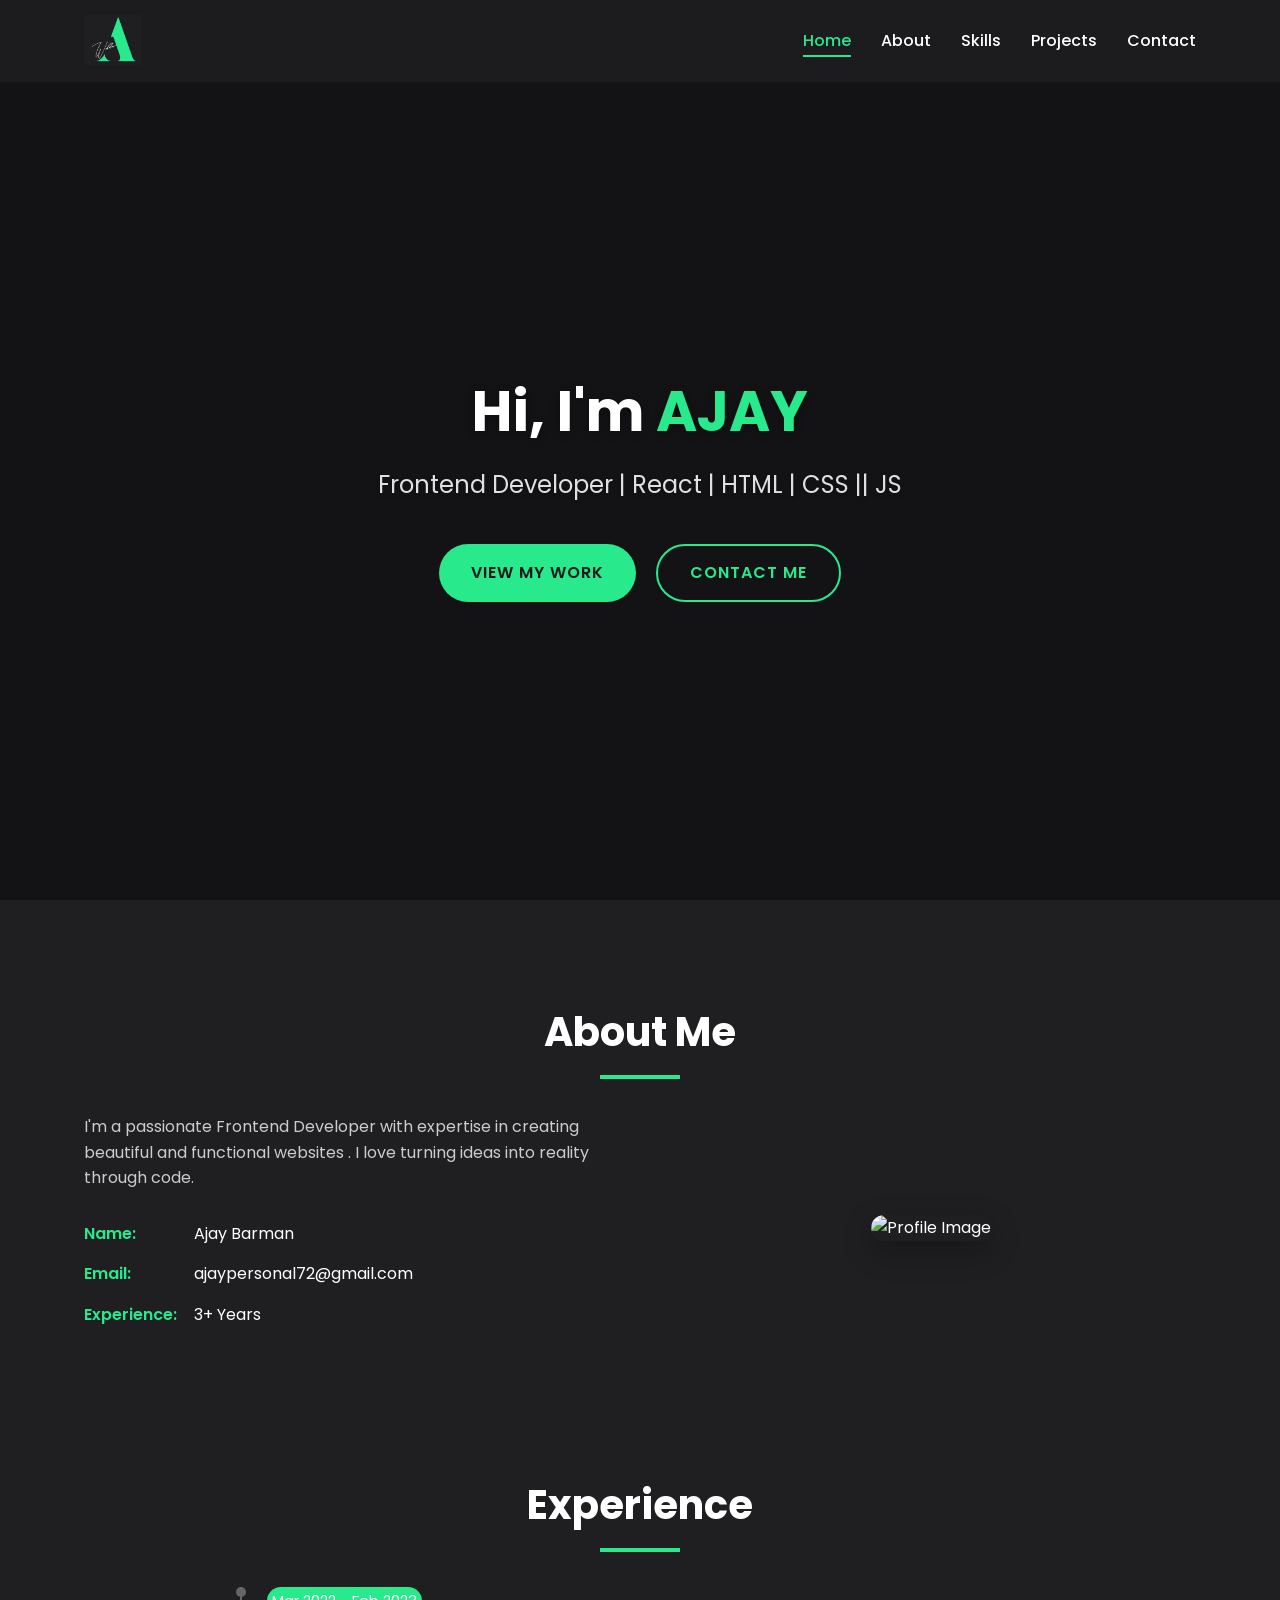
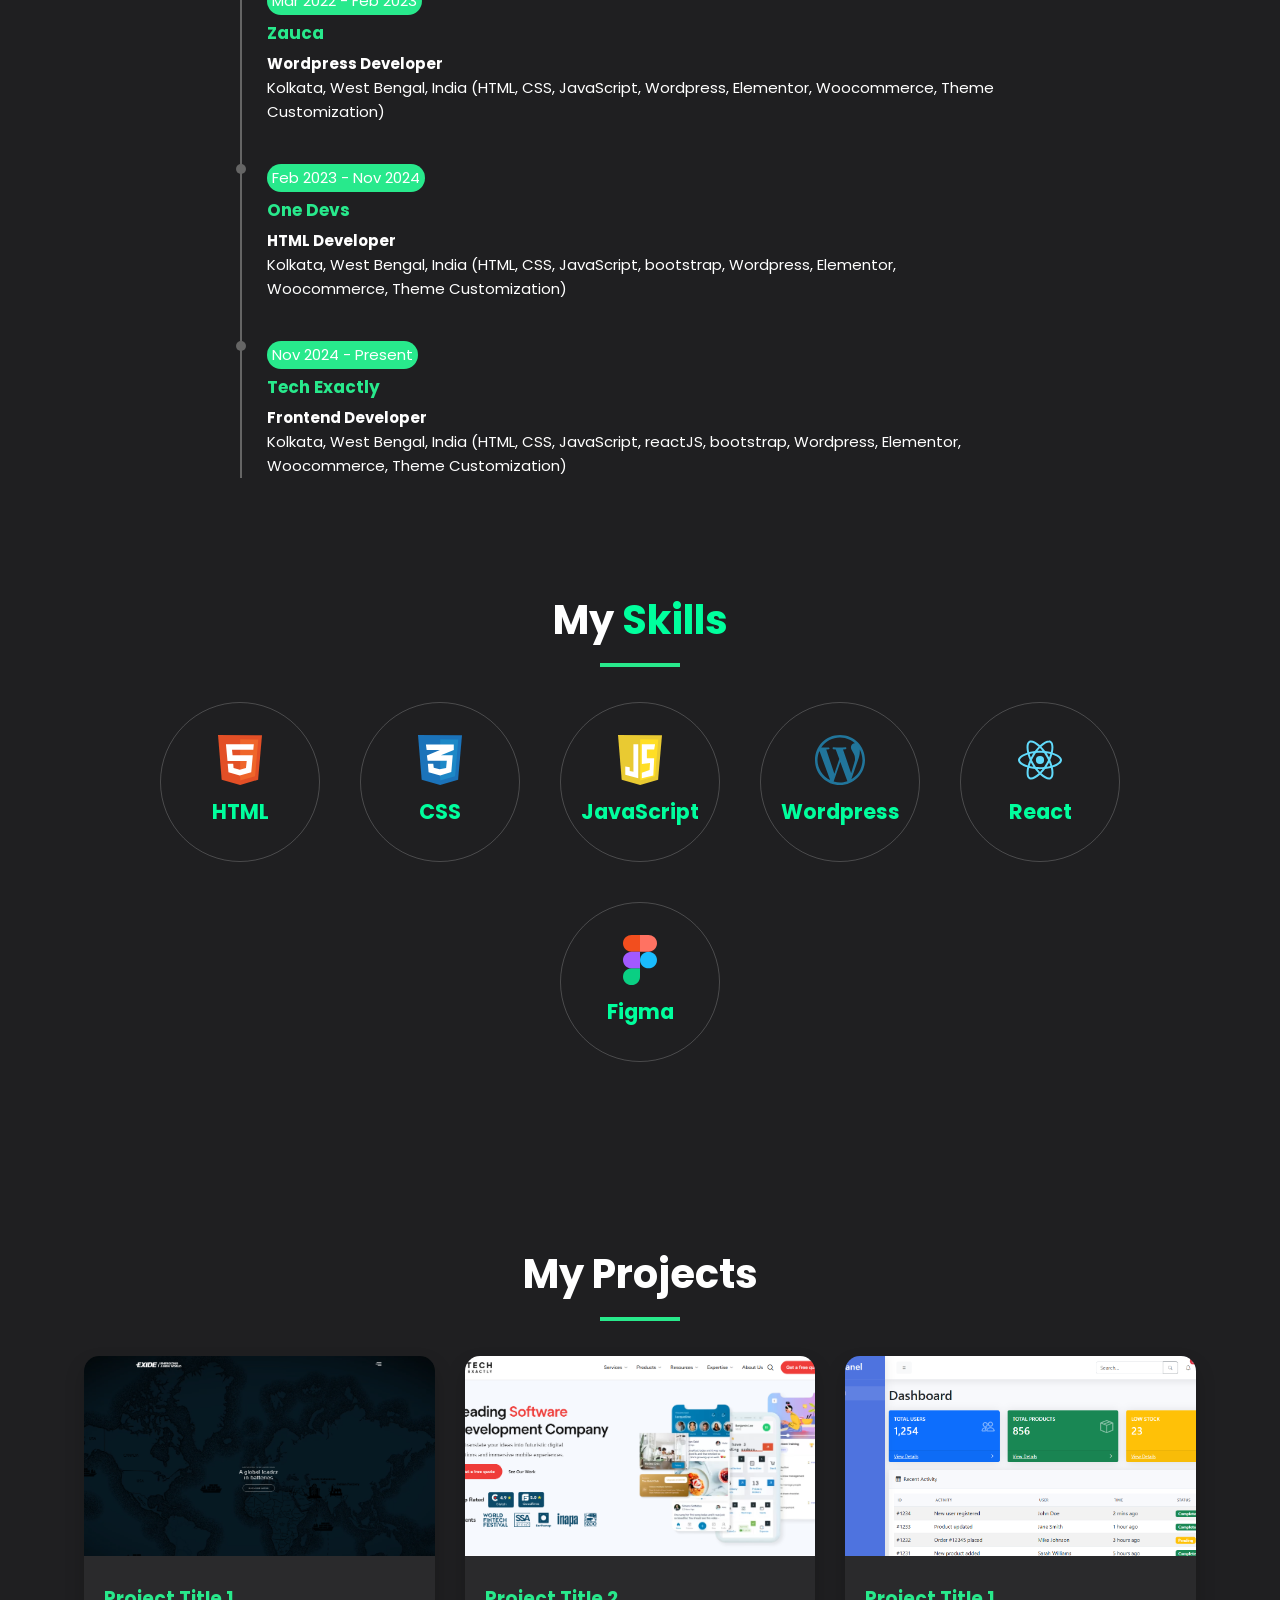
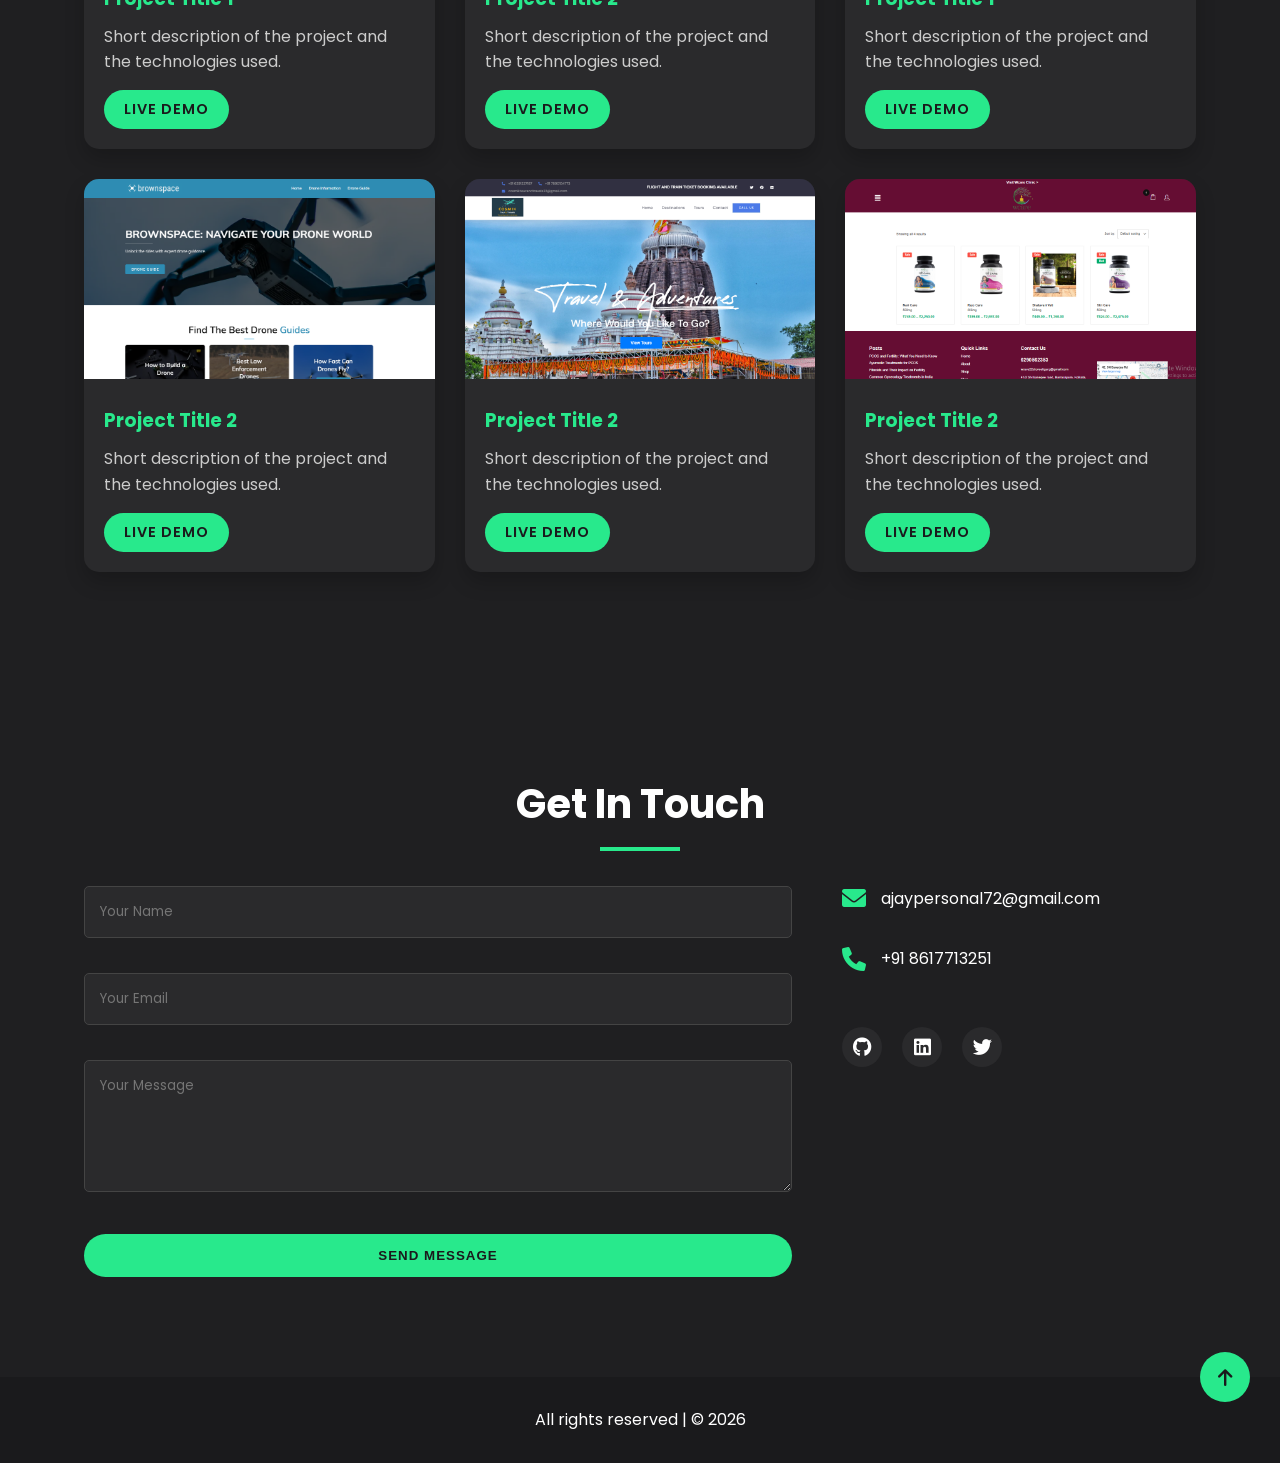
==== commit 4778585d: "Fix typo in subtitle separator" ====
--- a/index.html
+++ b/index.html
@@ -45,7 +45,7 @@
                 <div class="container">
                     <div class="hero-content">
                         <h1>Hi, I'm <span class="highlight">AJAY</span></h1>
-                        <h2>Frontend Developer | React | HTML | CSS | JS</h2>
+                        <h2>Frontend Developer | React | HTML | CSS || JS</h2>
                         <div class="hero-buttons">
                             <a href="#projects" class="btn">View My Work</a>
                             <a href="tel:+918617713251" class="btn btn-outline">Contact Me</a>
@@ -347,4 +347,4 @@
     <script src="https://cdn.jsdelivr.net/npm/swiper@12/swiper-bundle.min.js"></script>
     <script src="script.js"></script>
 </body>
-</html>+</html>
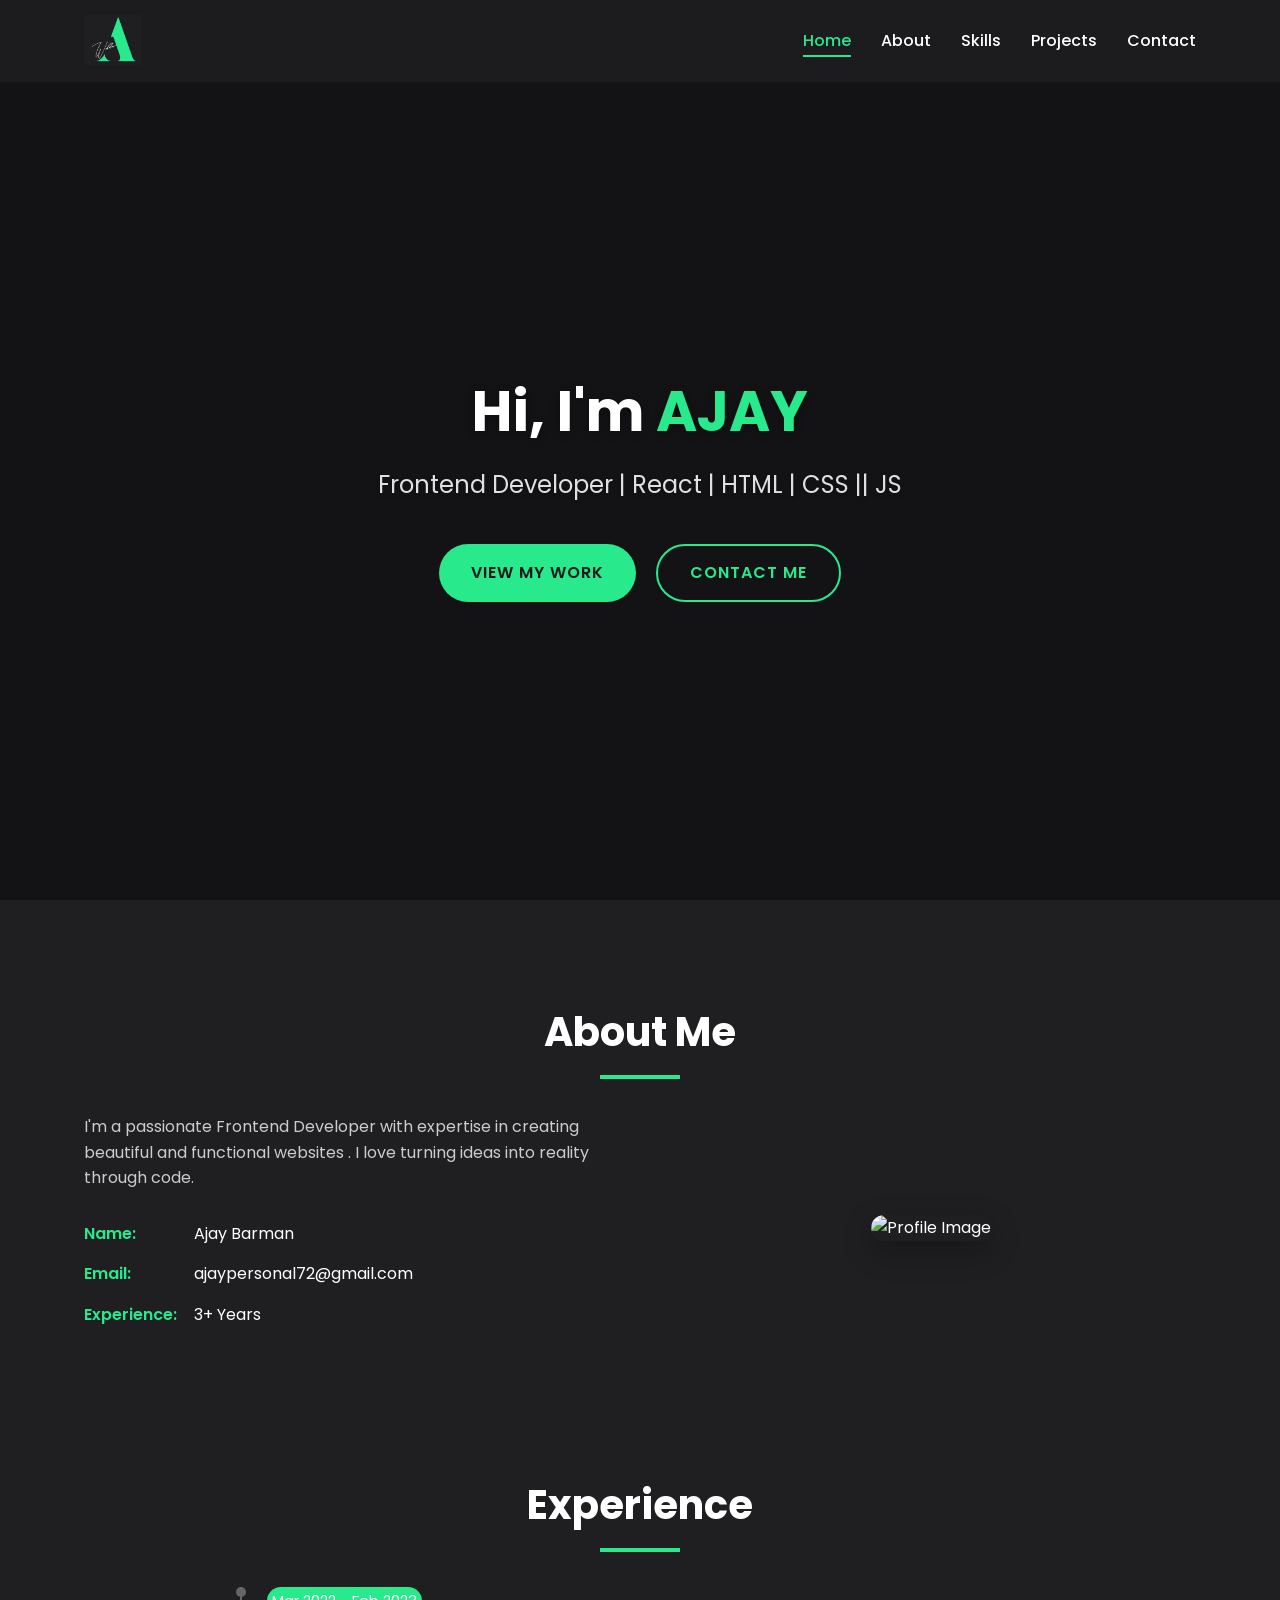
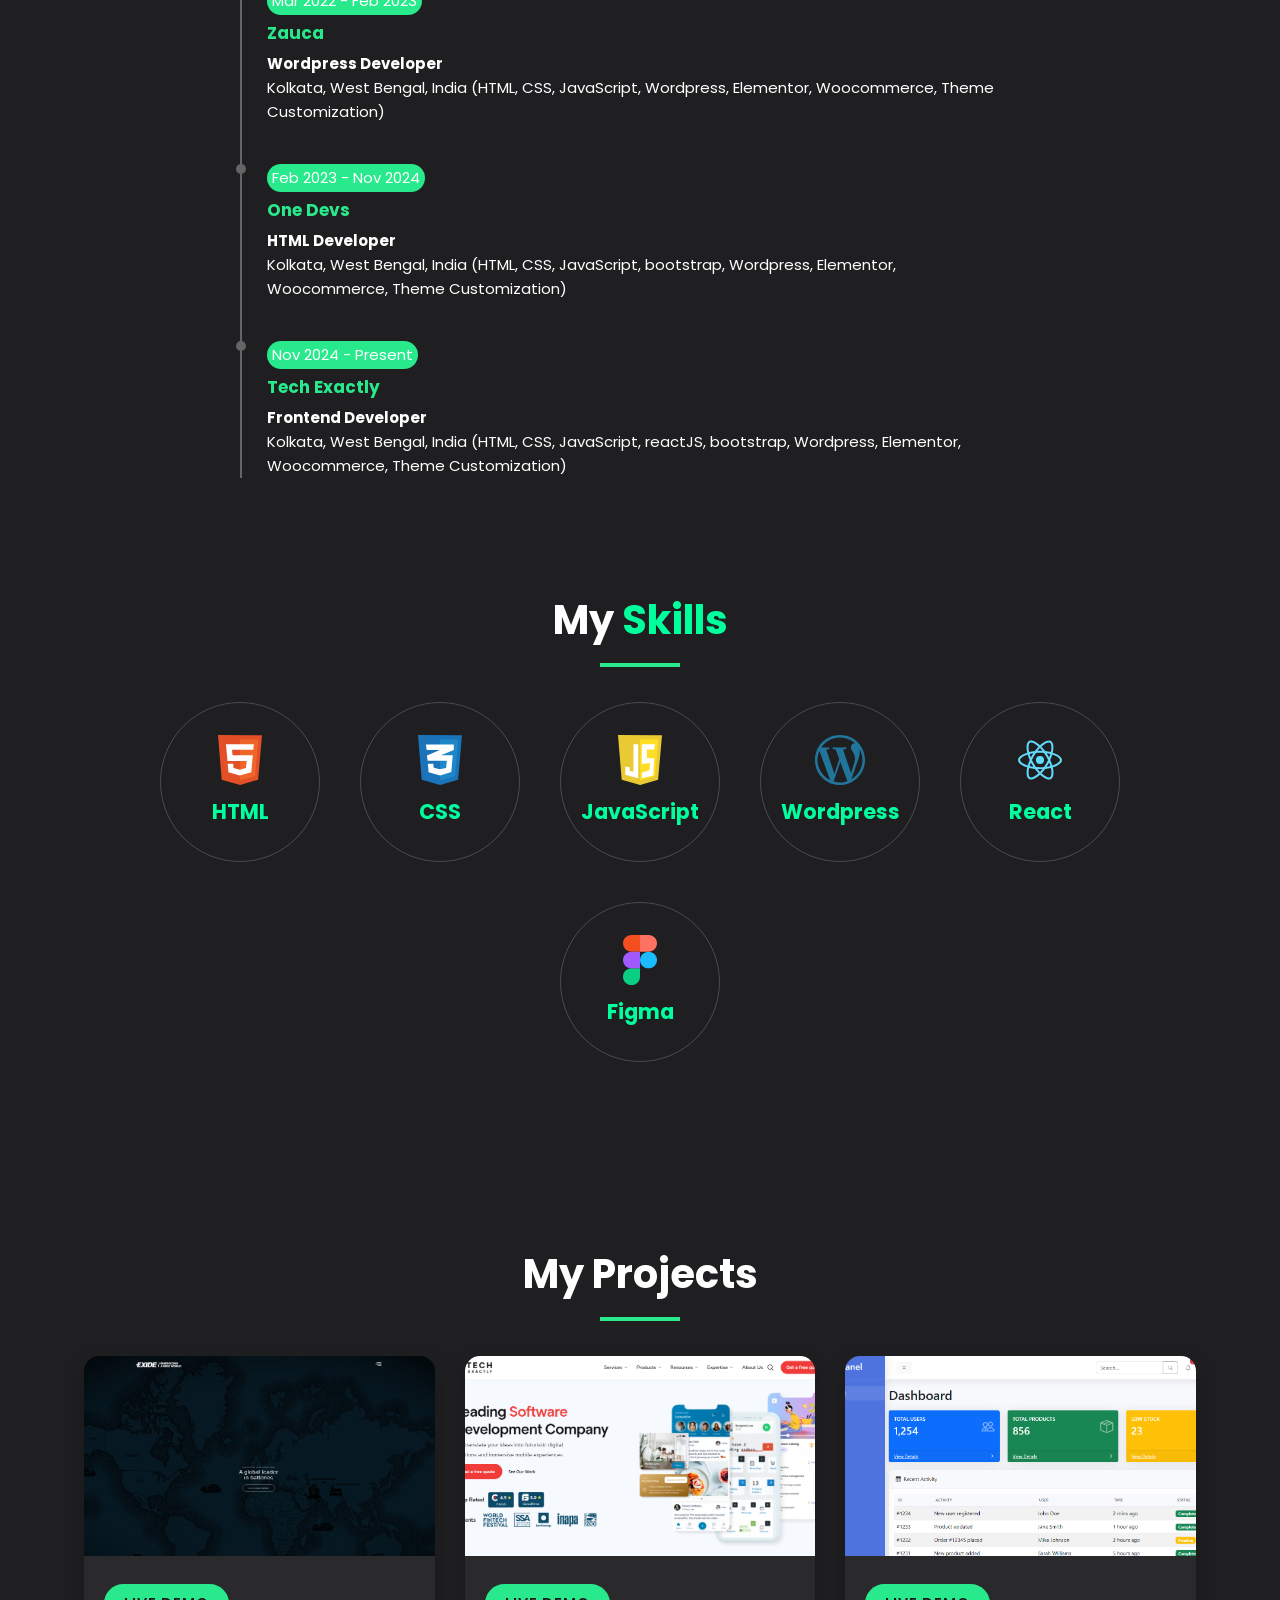
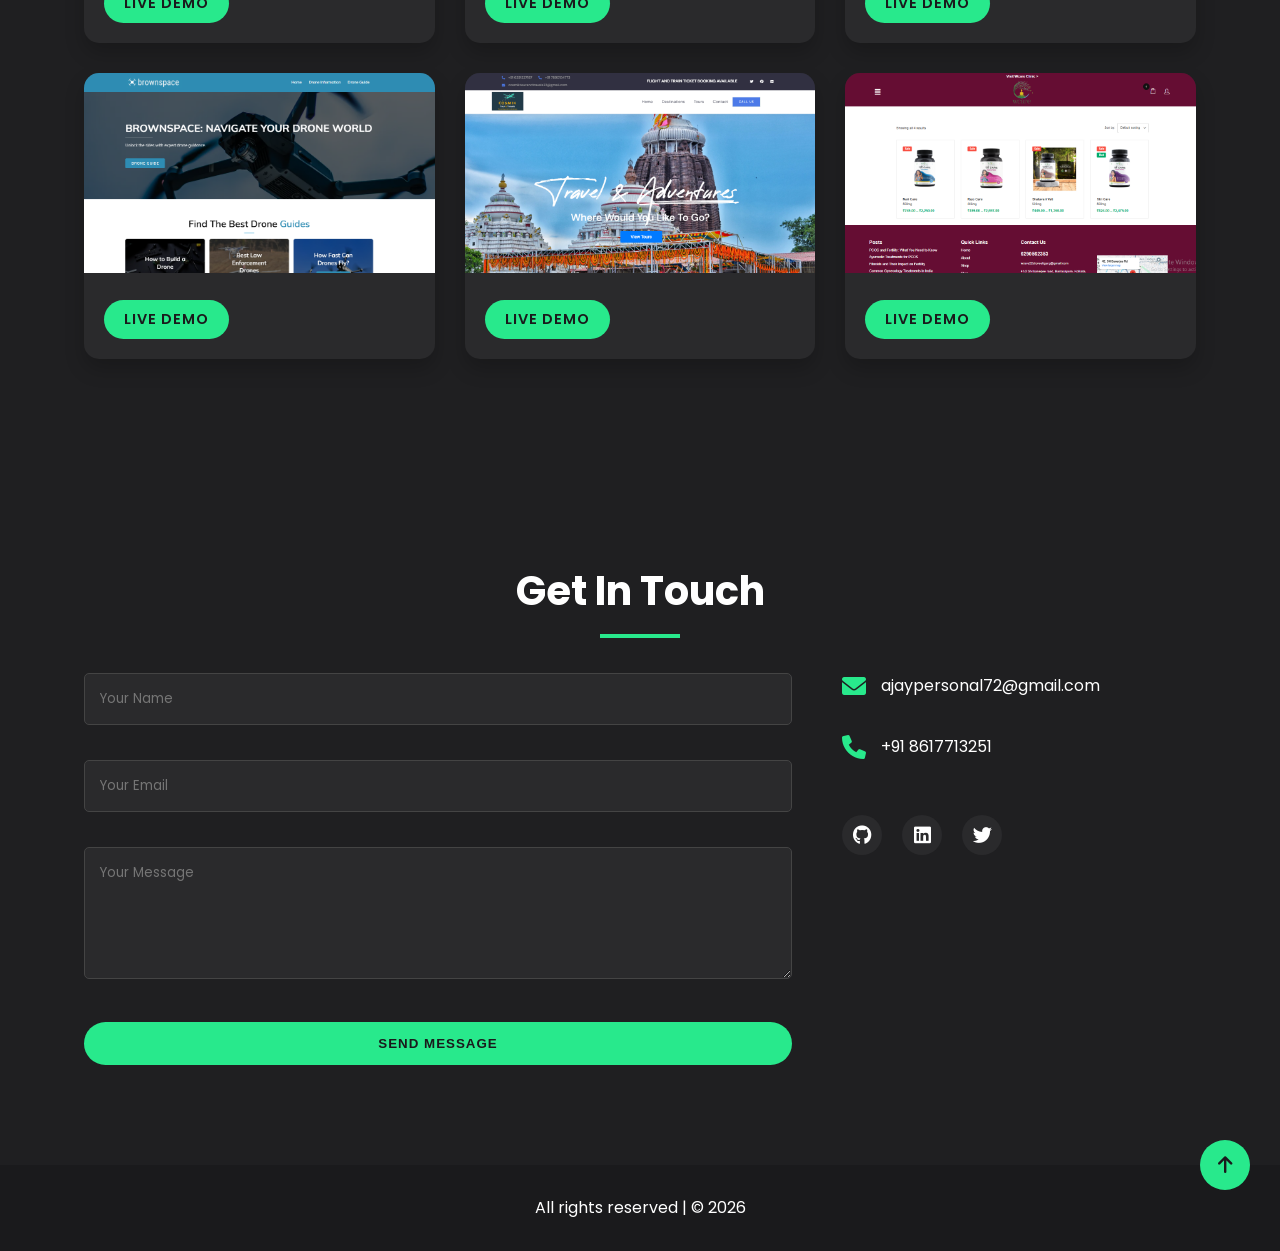
==== commit 970f9a3d: "Add files via upload Update portfolio and add resume PDF" ====
--- a/index.html
+++ b/index.html
@@ -222,8 +222,8 @@
                         <div class="project-card">
                             <img src="img/exideimg1.png" alt="Project 1" class="project-img">
                             <div class="project-info">
-                                <h3>Project Title 1</h3>
-                                <p>Short description of the project and the technologies used.</p>
+                                <!-- <h3>Project Title 1</h3>
+                                <p>Short description of the project and the technologies used.</p> -->
                                 <div class="project-links">
                                     <a href="https://exide-industrialbatteries.com" target="blank" class="btn btn-small">Live
                                         Demo</a>
@@ -235,8 +235,8 @@
                         <div class="project-card">
                             <img src="img/techexactly.png" alt="Project 2" class="project-img">
                             <div class="project-info">
-                                <h3>Project Title 2</h3>
-                                <p>Short description of the project and the technologies used.</p>
+                                <!-- <h3>Project Title 2</h3>
+                                <p>Short description of the project and the technologies used.</p> -->
                                 <div class="project-links">
                                     <a href="#" target="blank" class="btn btn-small">Live Demo</a>
                                     <!-- <a href="#" class="btn btn-small btn-outline">Code</a> -->
@@ -248,8 +248,8 @@
                         <div class="project-card">
                             <img src="img/Dashboard .png" alt="Project 1" class="project-img">
                             <div class="project-info">
-                                <h3>Project Title 1</h3>
-                                <p>Short description of the project and the technologies used.</p>
+                                <!-- <h3>Project Title 1</h3>
+                                <p>Short description of the project and the technologies used.</p> -->
                                 <div class="project-links">
                                     <a href="https://ajay-testfktw.github.io/Admin-Dashboard/" target="blank"
                                         class="btn btn-small">Live
@@ -262,8 +262,8 @@
                         <div class="project-card">
                             <img src="img/brownspace.png" alt="Project 2" class="project-img">
                             <div class="project-info">
-                                <h3>Project Title 2</h3>
-                                <p>Short description of the project and the technologies used.</p>
+                                <!-- <h3>Project Title 2</h3>
+                                <p>Short description of the project and the technologies used.</p> -->
                                 <div class="project-links">
                                     <a href="https://brownspace.org" target="blank" class="btn btn-small">Live Demo</a>
                                     <!-- <a href="#" class="btn btn-small btn-outline">Code</a> -->
@@ -274,8 +274,8 @@
                         <div class="project-card">
                             <img src="img/cosmictour.png" alt="Project 2" class="project-img">
                             <div class="project-info">
-                                <h3>Project Title 2</h3>
-                                <p>Short description of the project and the technologies used.</p>
+                                <!-- <h3>Project Title 2</h3>
+                                <p>Short description of the project and the technologies used.</p> -->
                                 <div class="project-links">
                                     <a href="https://cosmiktour.in" target="blank" class="btn btn-small">Live Demo</a>
                                     <!-- <a href="#" class="btn btn-small btn-outline">Code</a> -->
@@ -287,8 +287,8 @@
                         <div class="project-card">
                             <img src="img/wcare.png" alt="Project 2" class="project-img">
                             <div class="project-info">
-                                <h3>Project Title 2</h3>
-                                <p>Short description of the project and the technologies used.</p>
+                                <!-- <h3>Project Title 2</h3>
+                                <p>Short description of the project and the technologies used.</p> -->
                                 <div class="project-links">
                                     <a href="https://wcareayurveda.com/" target="blank" class="btn btn-small">Live Demo</a>
                                     <!-- <a href="#" class="btn btn-small btn-outline">Code</a> -->
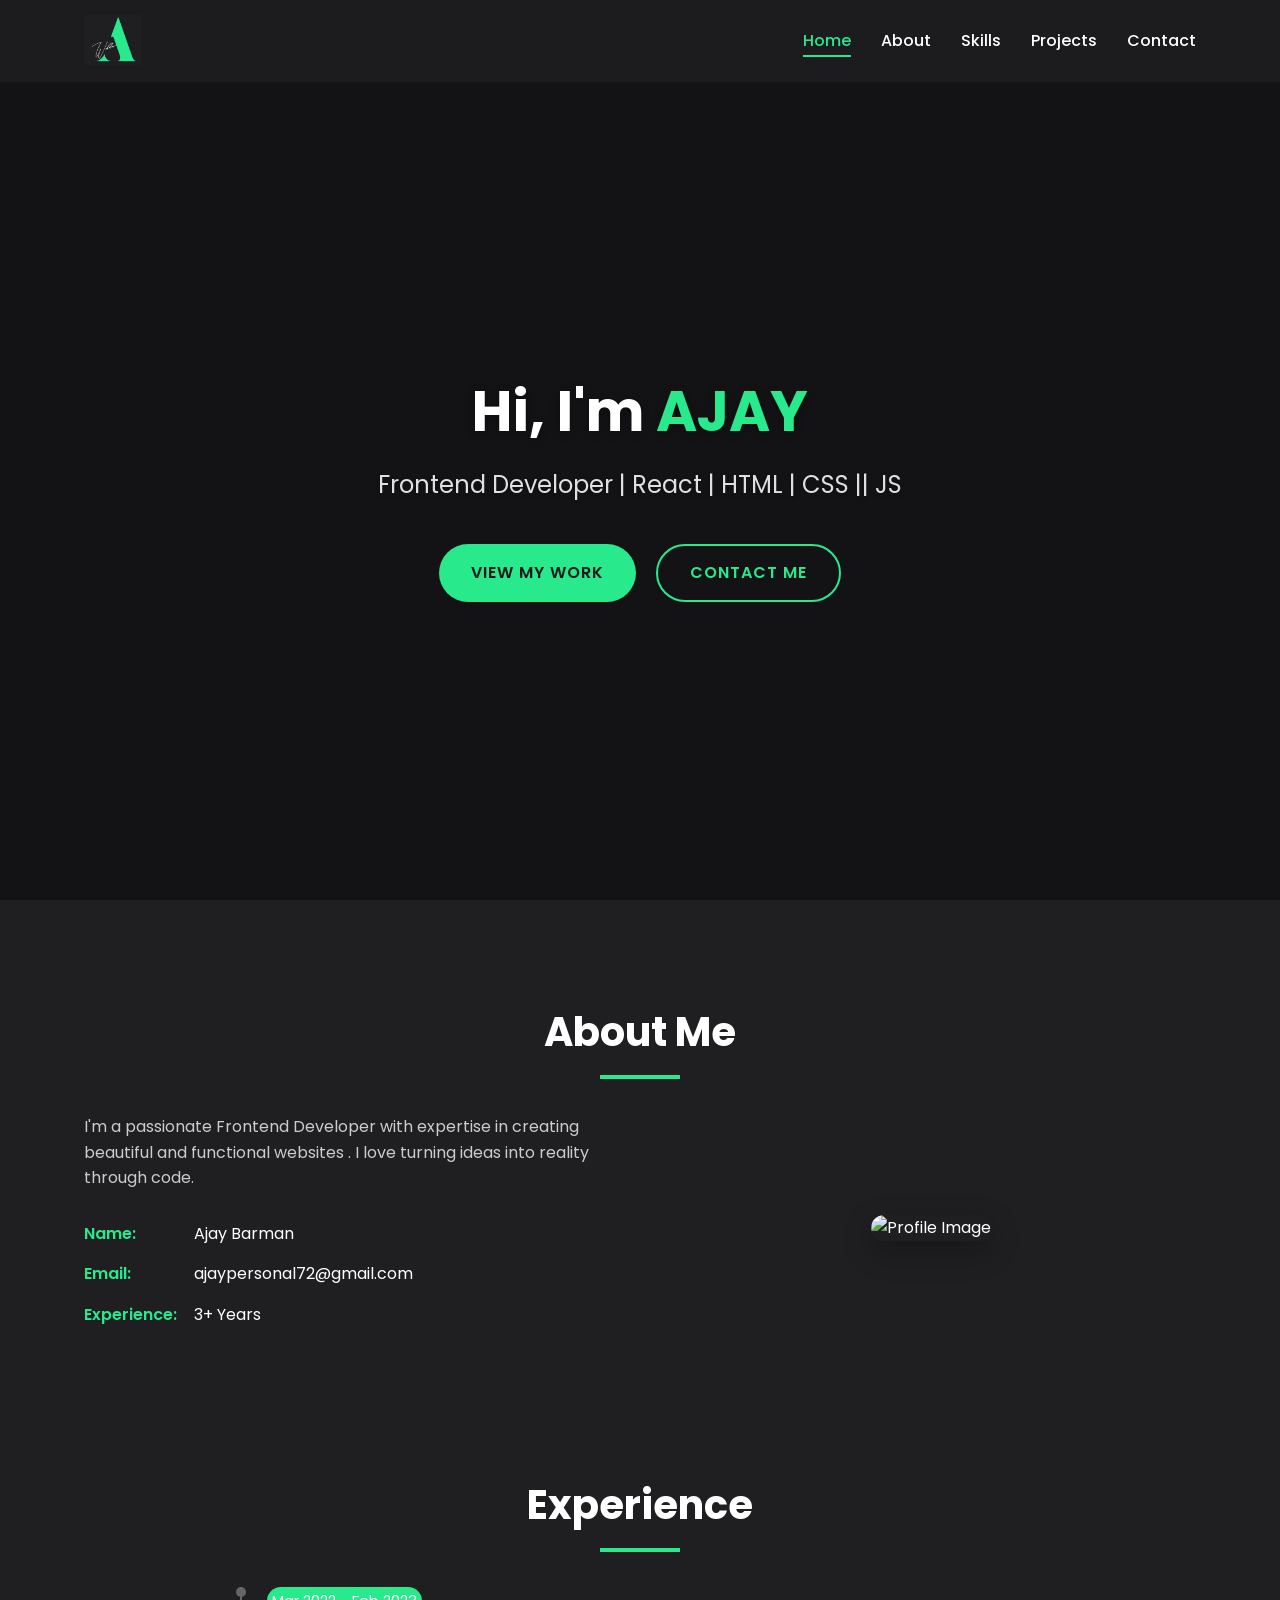
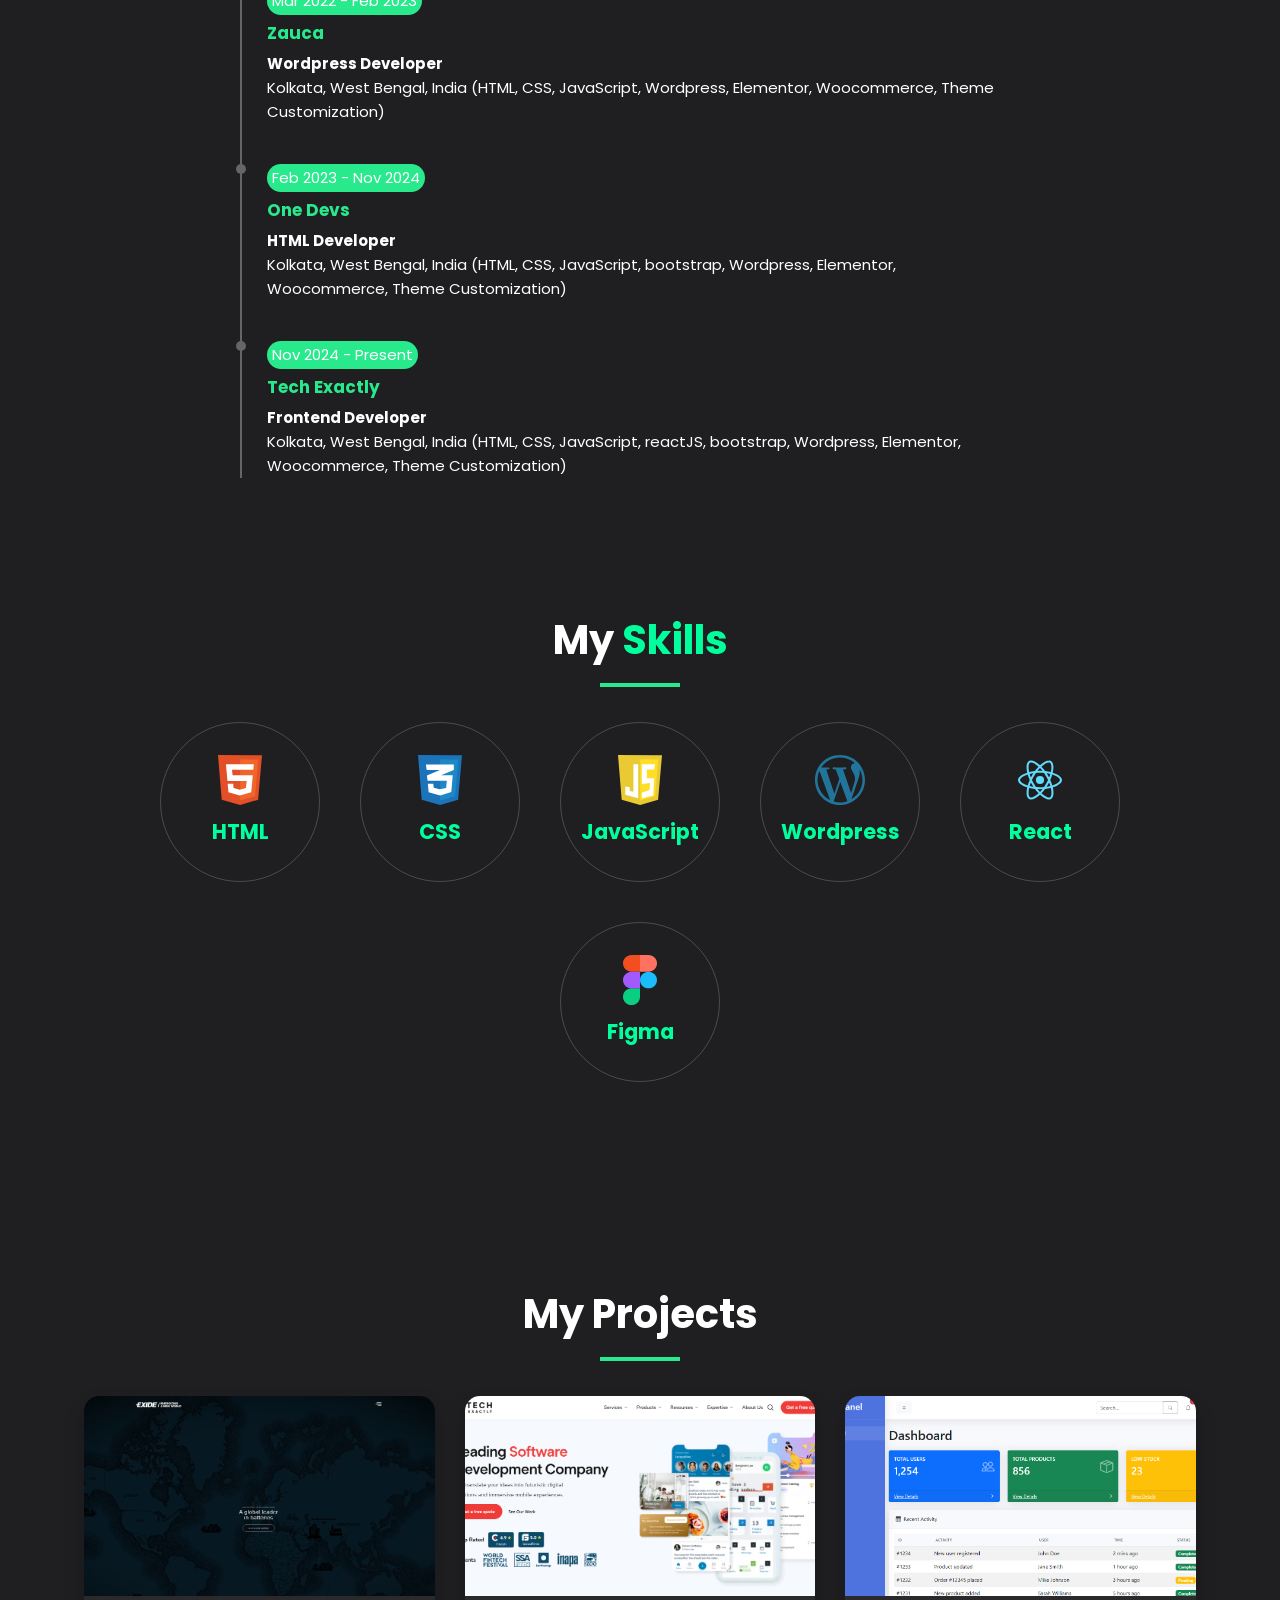
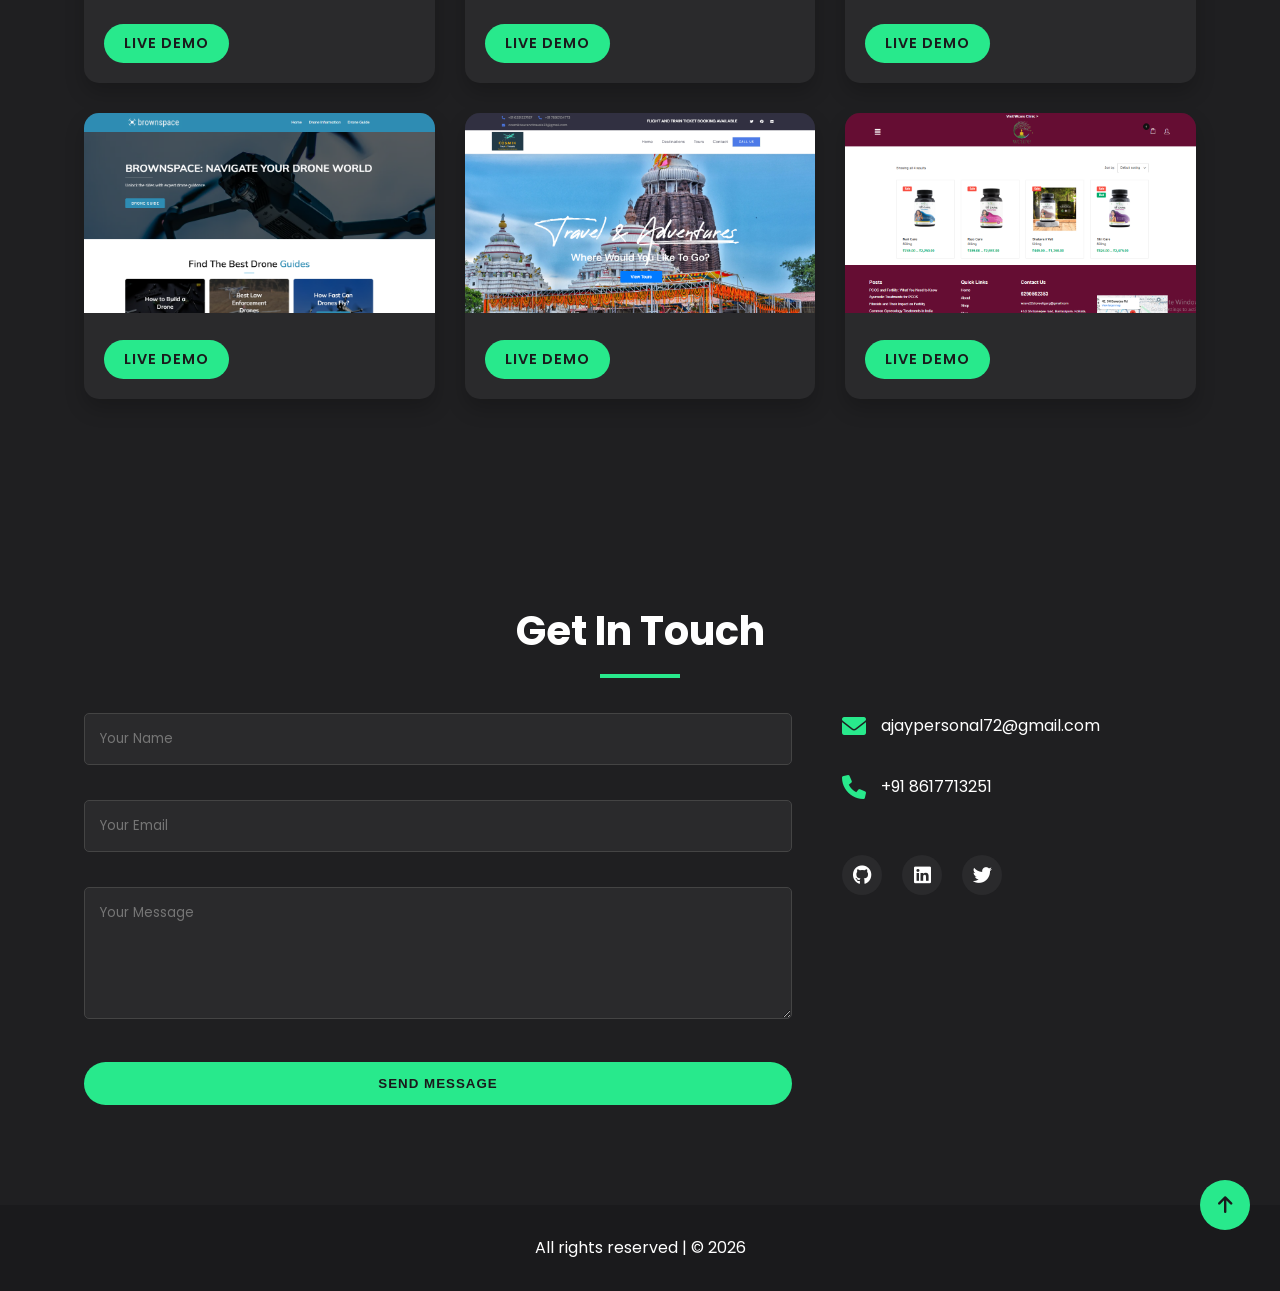
==== commit c3f96b0b: "Add files via upload update pf" ====
--- a/index.html
+++ b/index.html
@@ -124,7 +124,7 @@
             </div>
 
             <!-- Advantages Section -->
-            <section class="section" id="advantages">
+            <section class="section" id="skills"">
                 <div class="container">
                     <h2 class="section-title">My <span>Skills</span></h2>
 
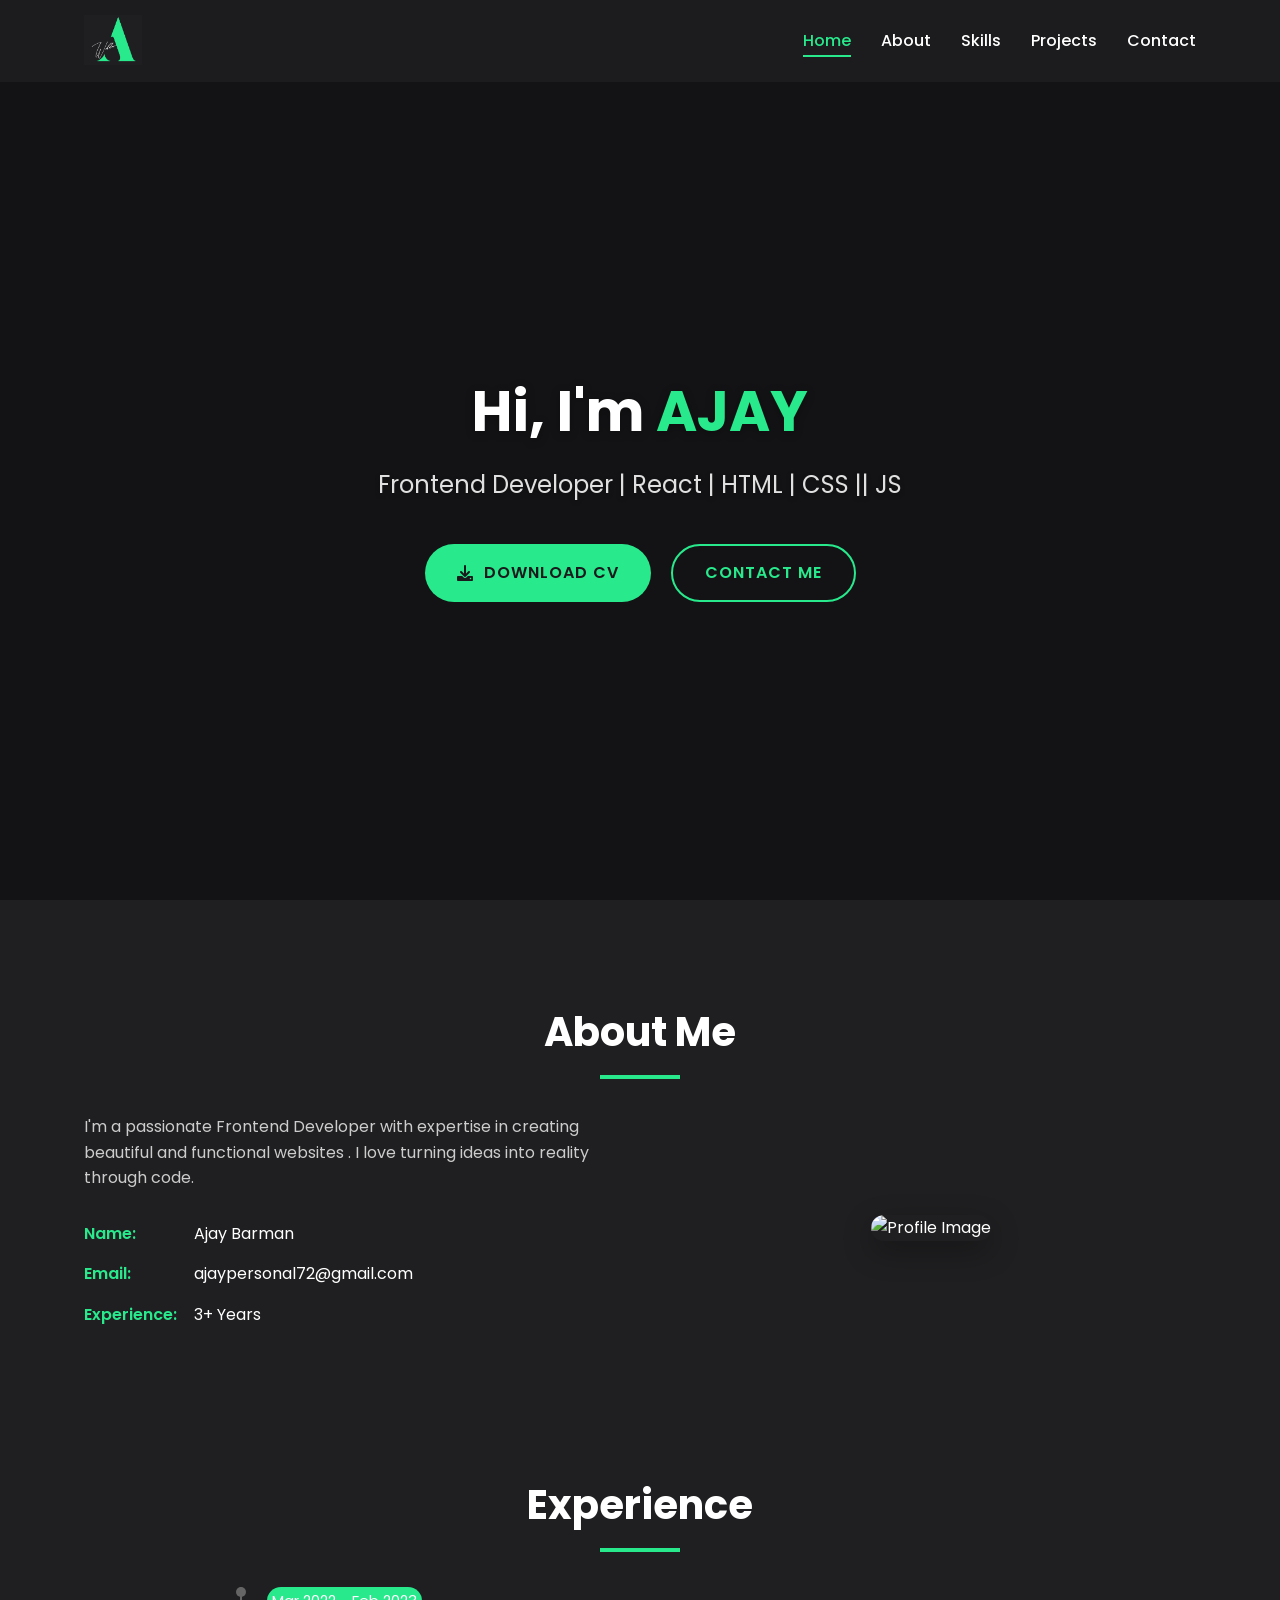
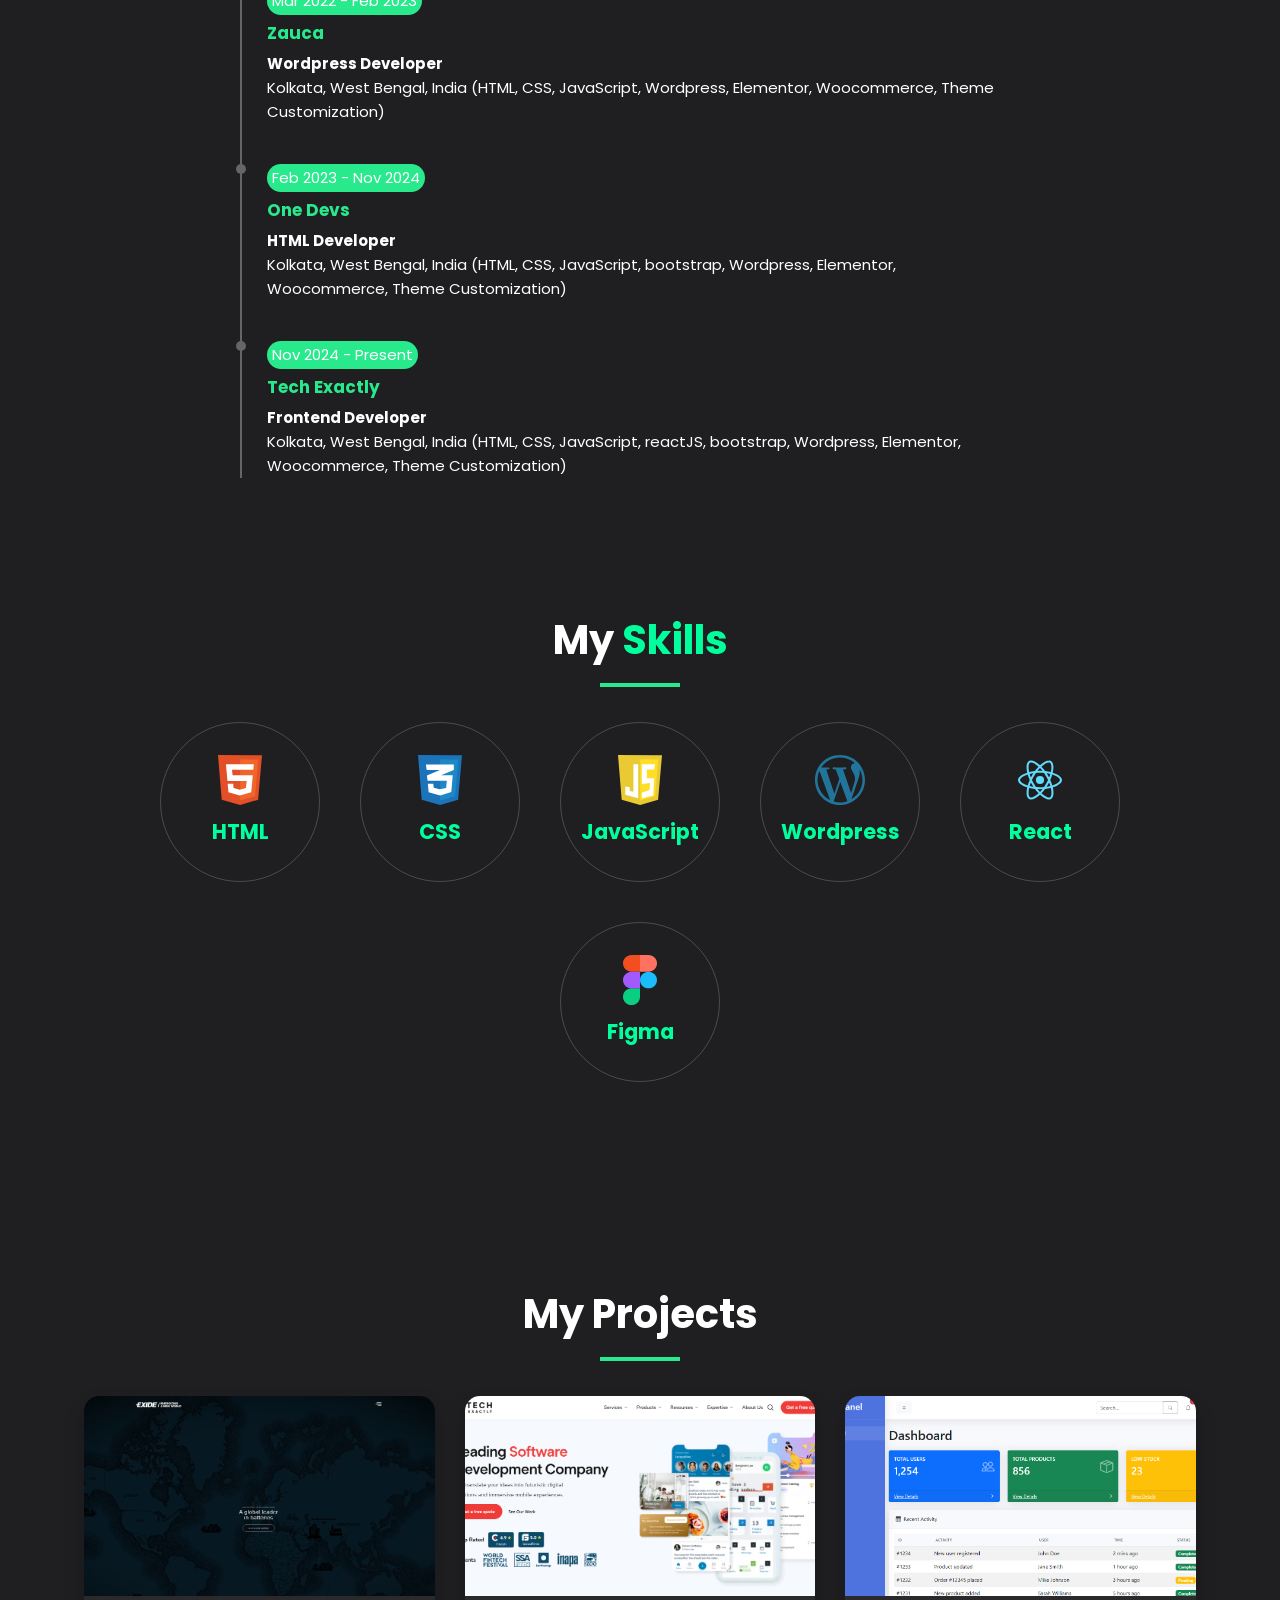
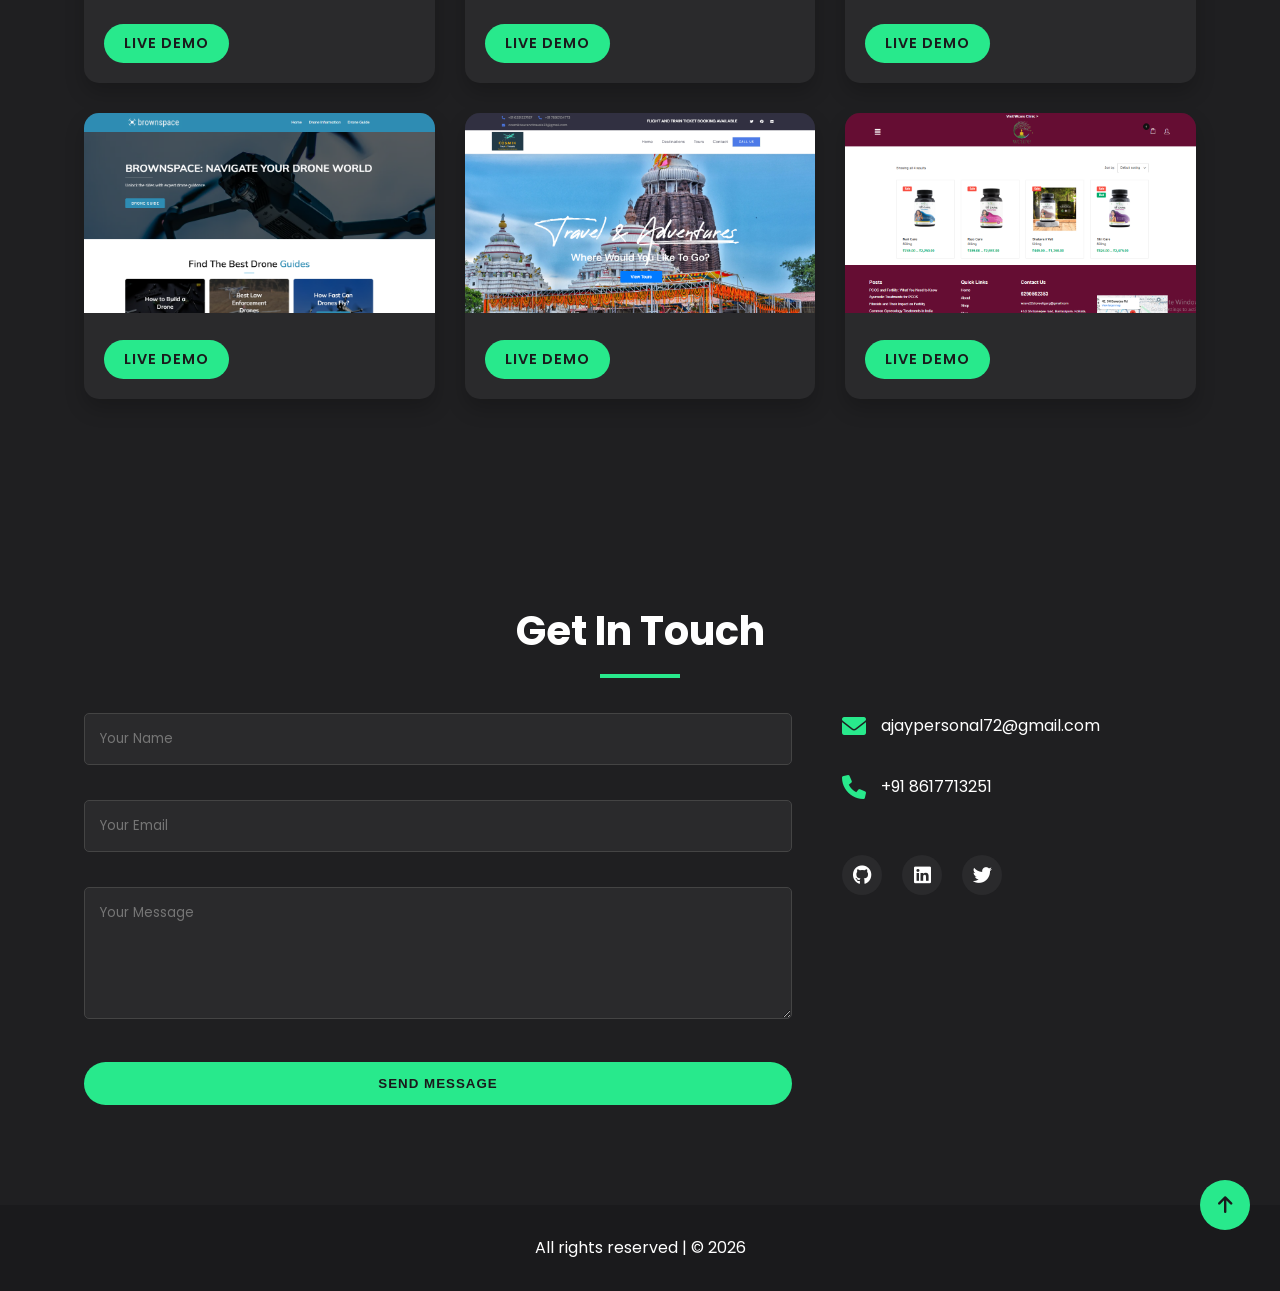
==== commit 7e71ce58: "Add files via upload up cv" ====
--- a/index.html
+++ b/index.html
@@ -47,7 +47,9 @@
                         <h1>Hi, I'm <span class="highlight">AJAY</span></h1>
                         <h2>Frontend Developer | React | HTML | CSS || JS</h2>
                         <div class="hero-buttons">
-                            <a href="#projects" class="btn">View My Work</a>
+                            <a href="img/CV_2026031912472031.pdf" class="btn" target="_blank" download="Ajay-Barman-CV.pdf">
+                                <i class="fas fa-download"></i>&nbsp; Download CV
+                            </a>
                             <a href="tel:+918617713251" class="btn btn-outline">Contact Me</a>
                         </div>
                     </div>
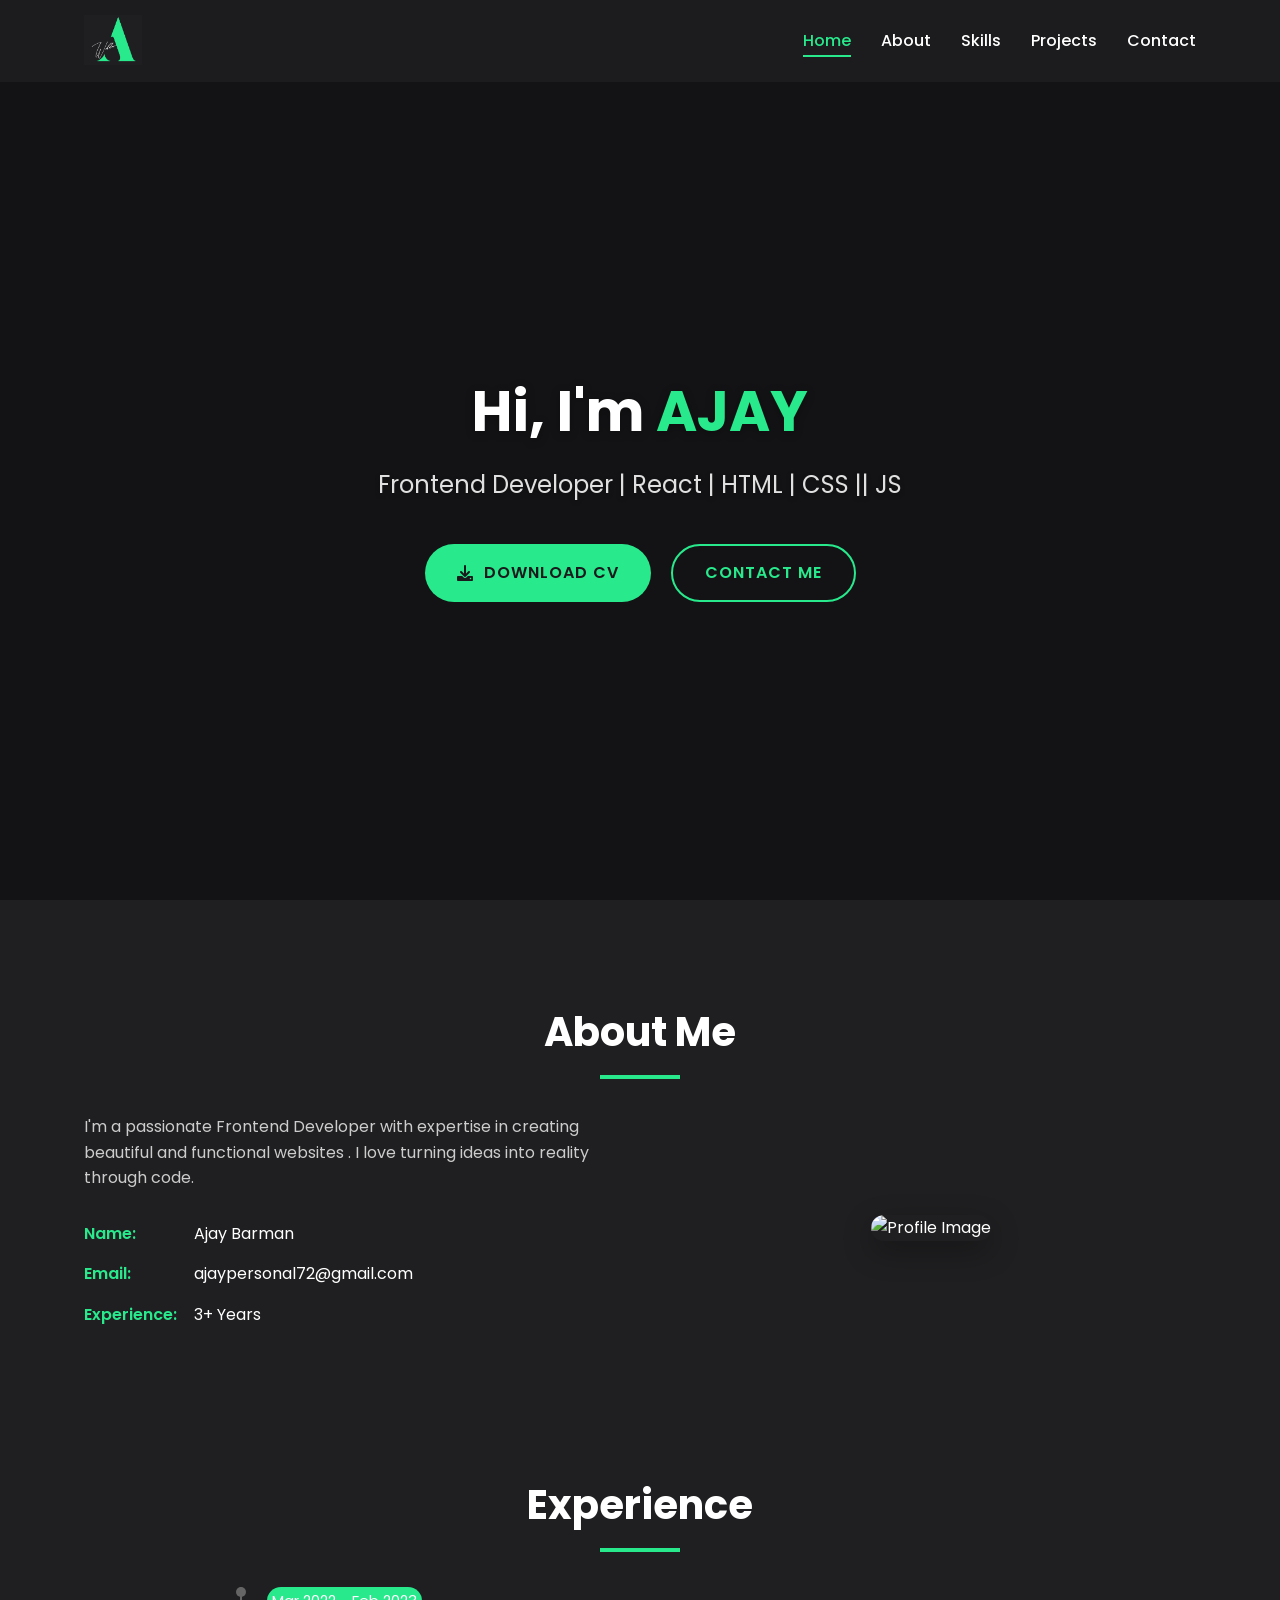
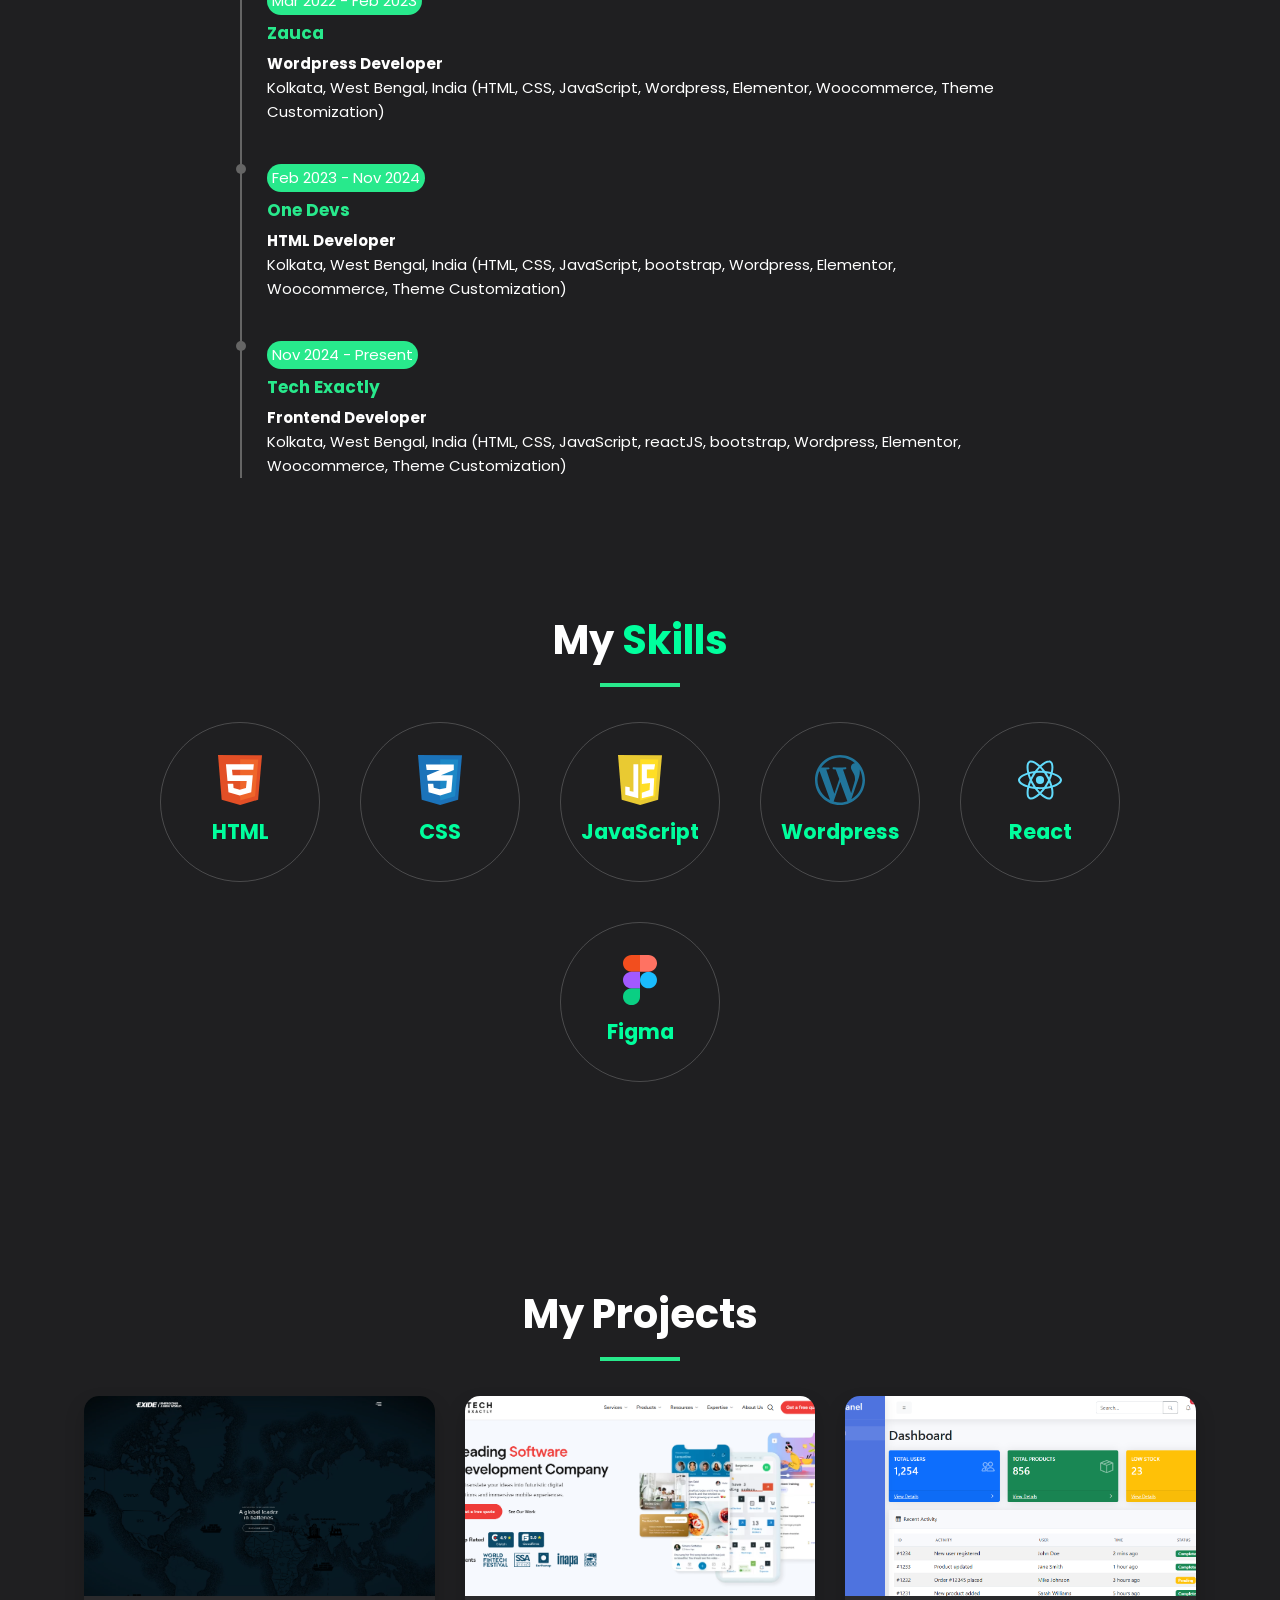
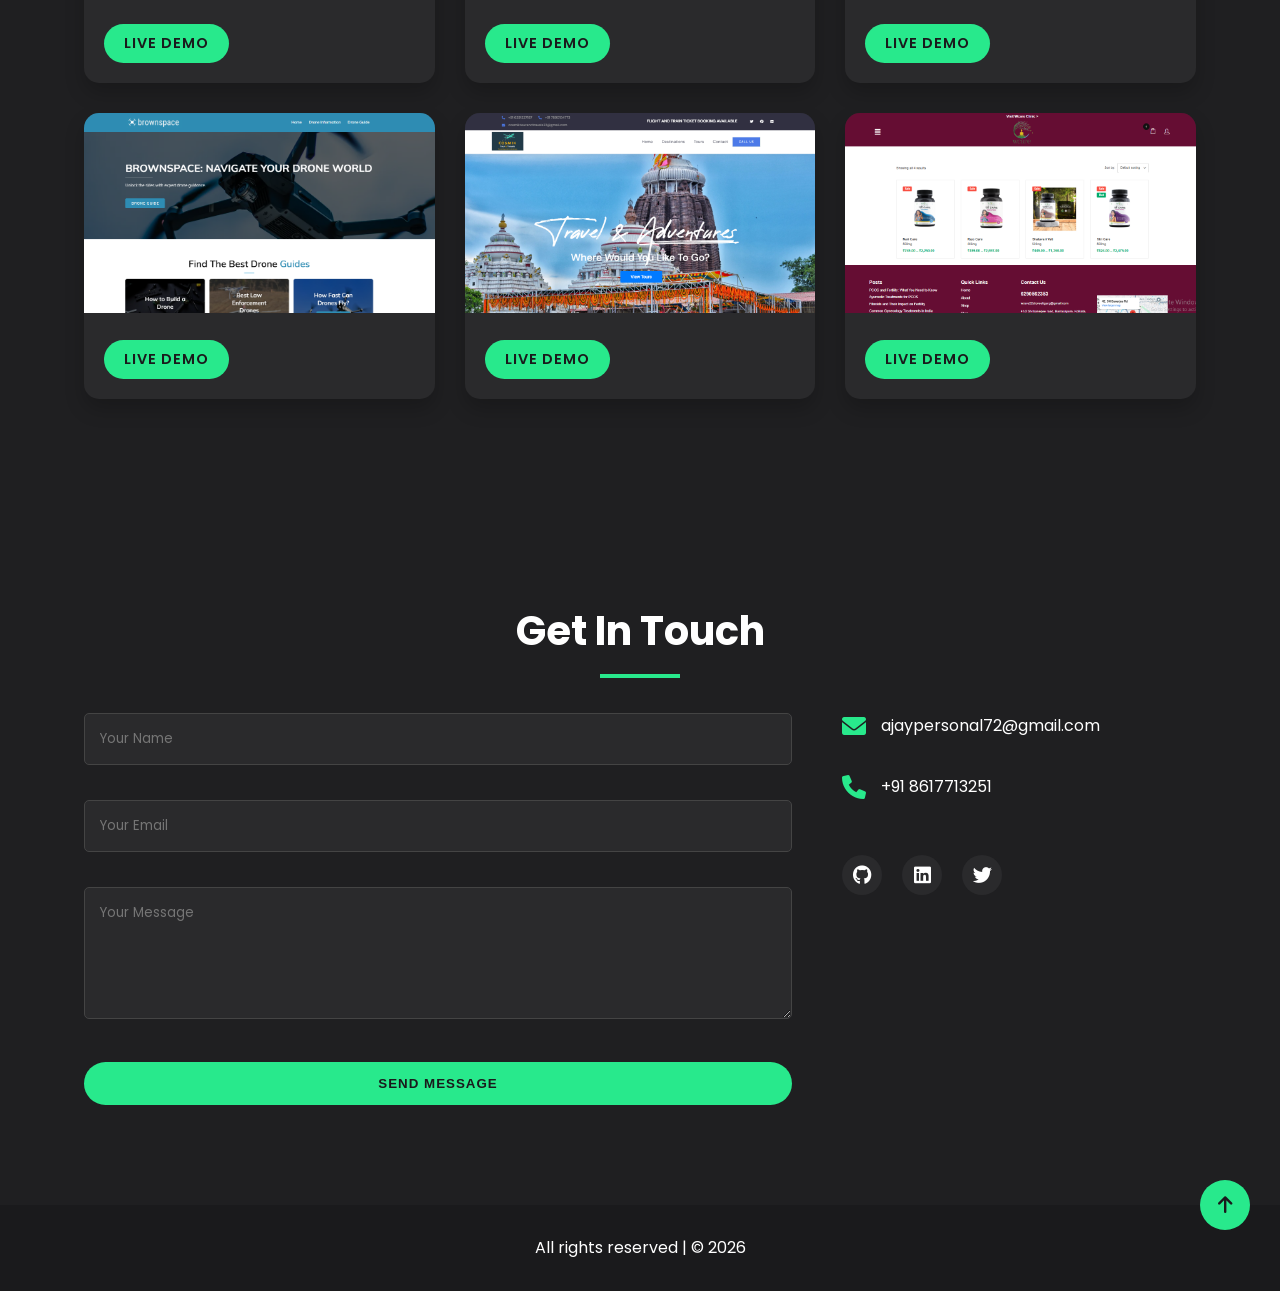
==== commit 756cd8e5: "Updated portfolio" ====
--- a/index.html
+++ b/index.html
@@ -240,7 +240,7 @@
                                 <!-- <h3>Project Title 2</h3>
                                 <p>Short description of the project and the technologies used.</p> -->
                                 <div class="project-links">
-                                    <a href="#" target="blank" class="btn btn-small">Live Demo</a>
+                                    <a href="https://techexactly.com" target="blank" class="btn btn-small">Live Demo</a>
                                     <!-- <a href="#" class="btn btn-small btn-outline">Code</a> -->
                                 </div>
                             </div>
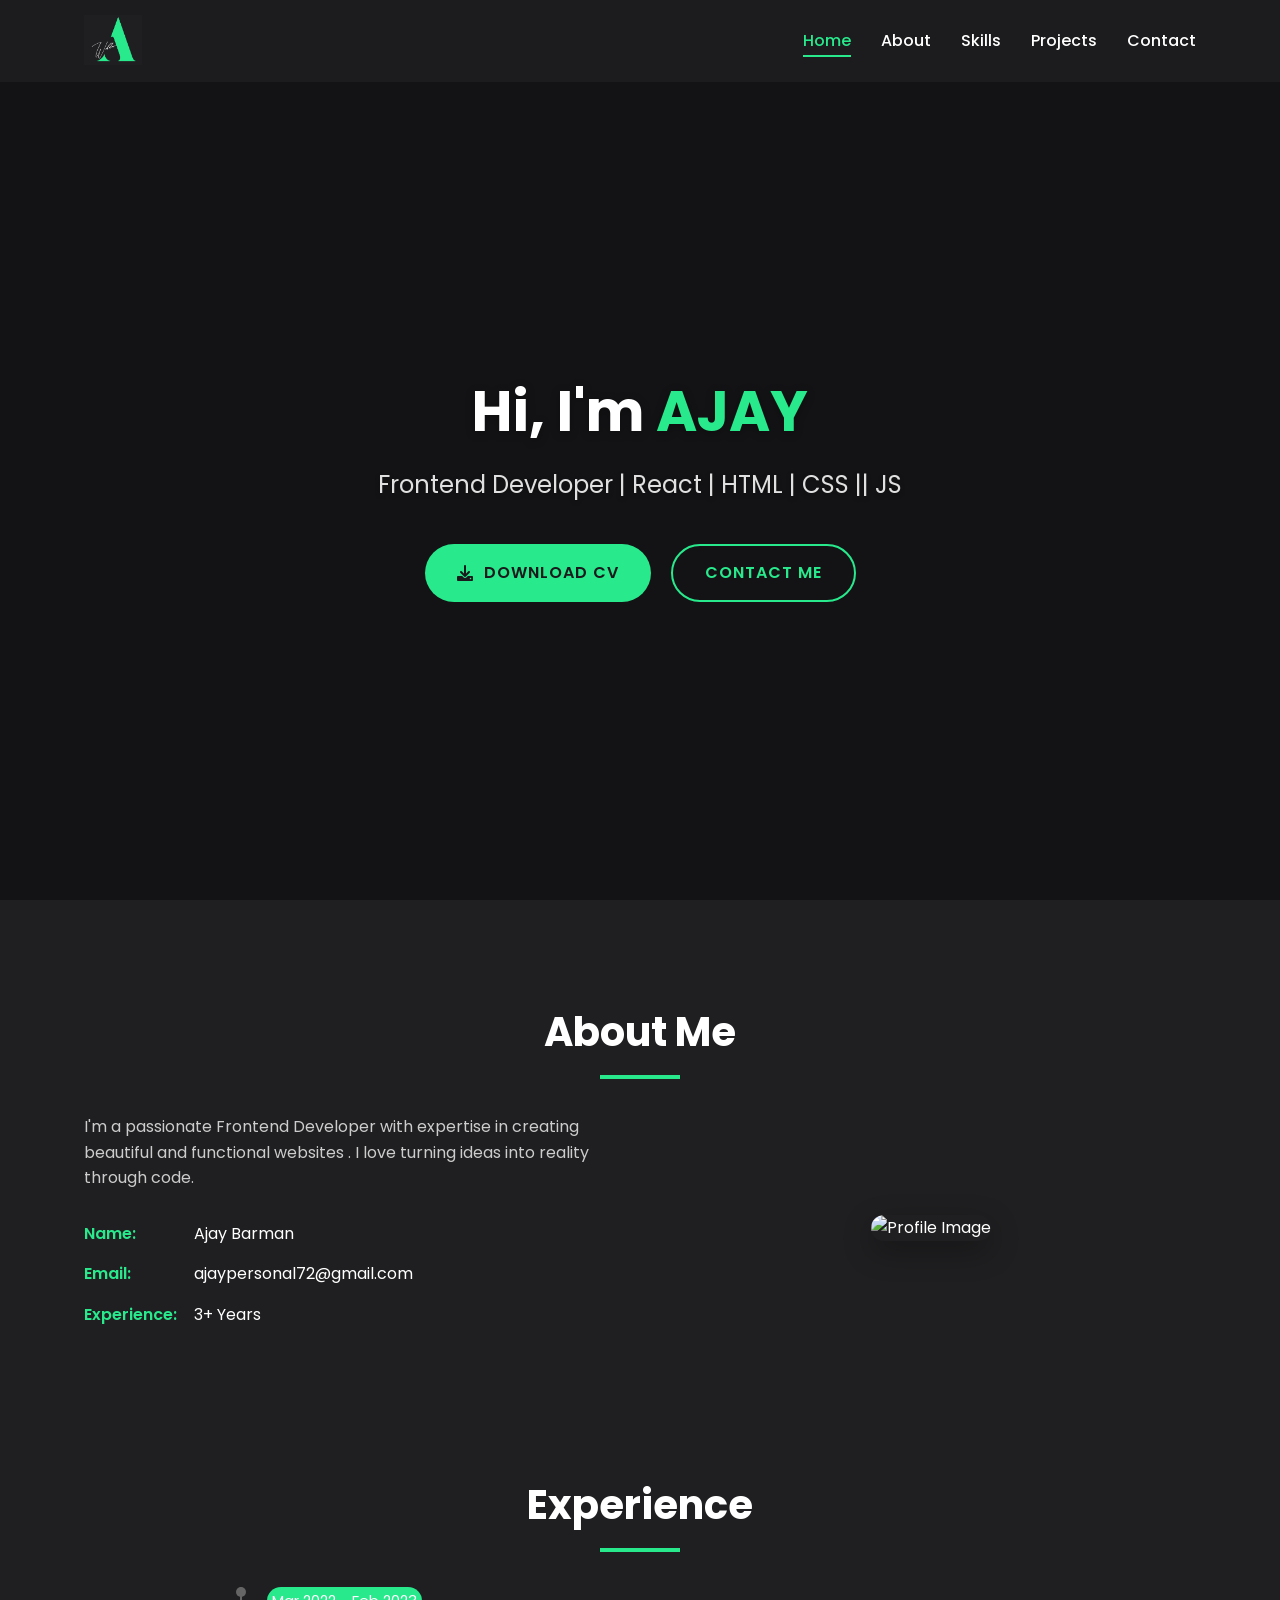
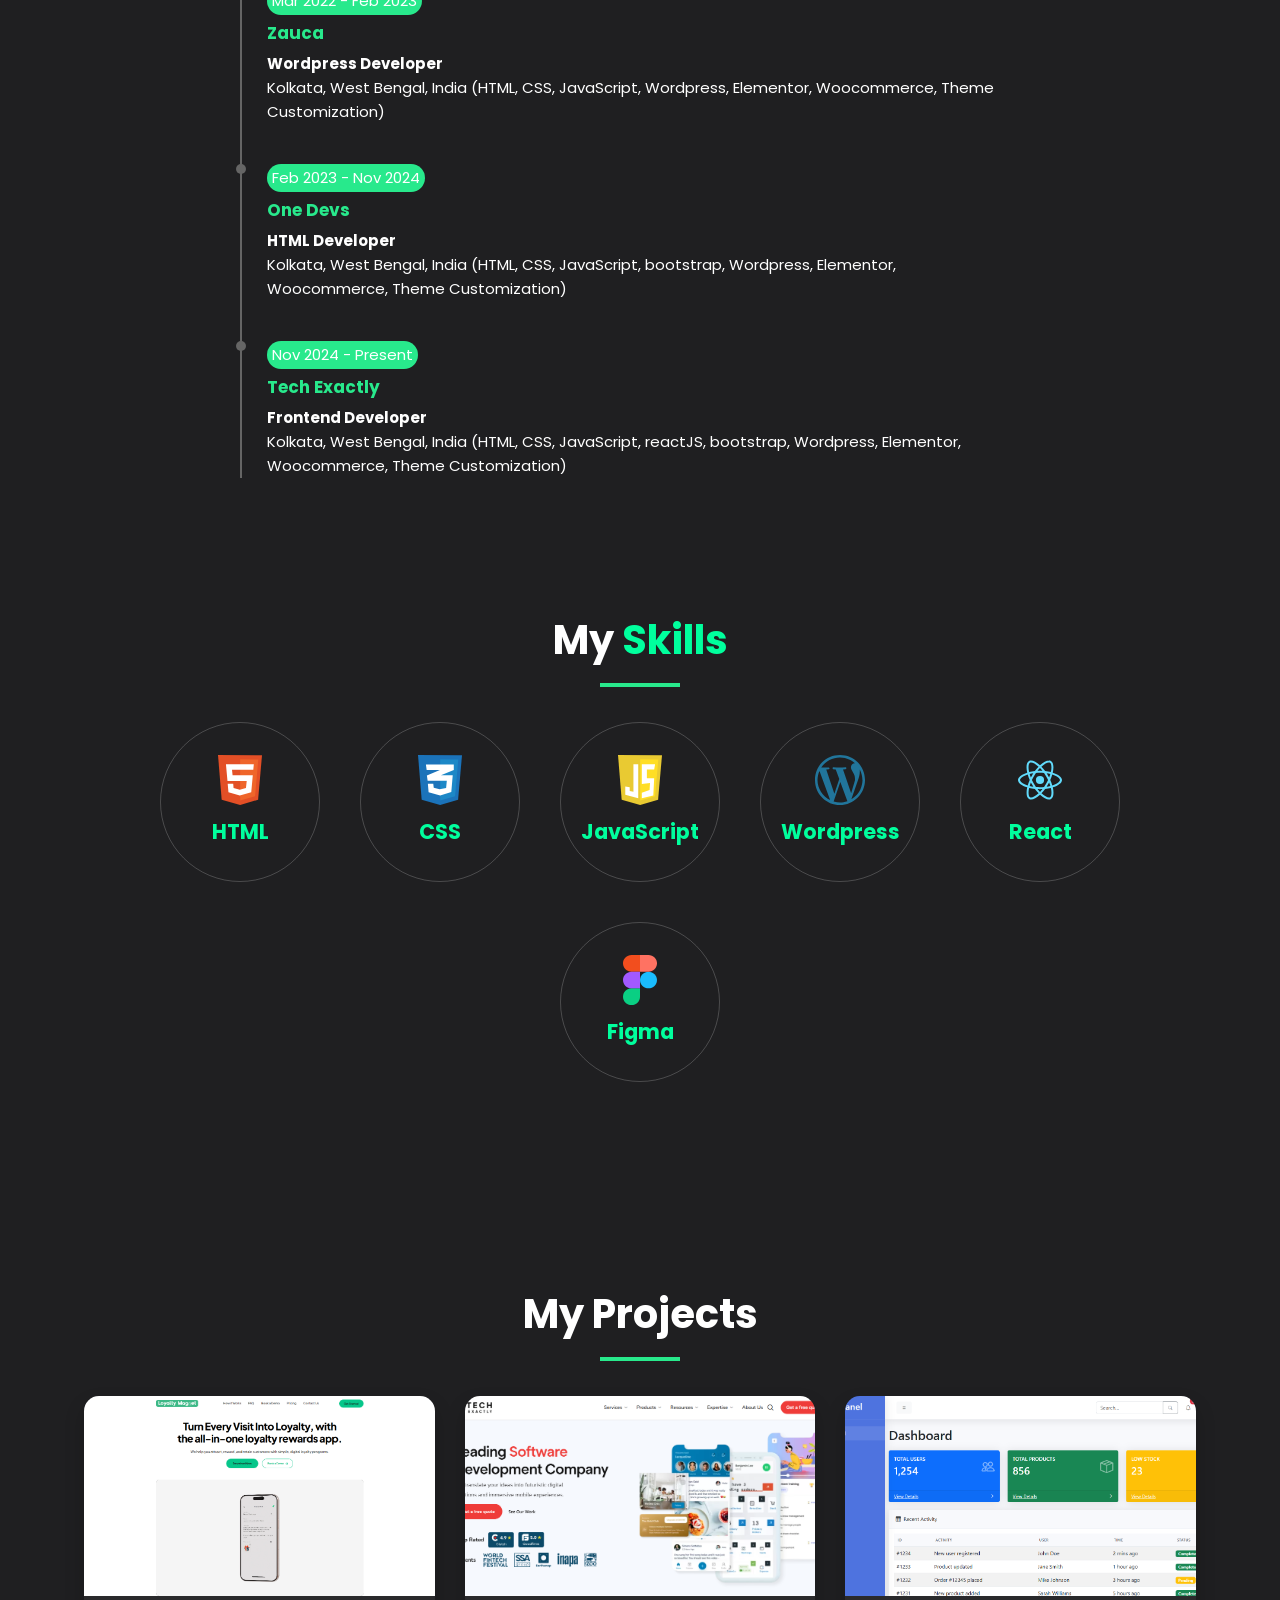
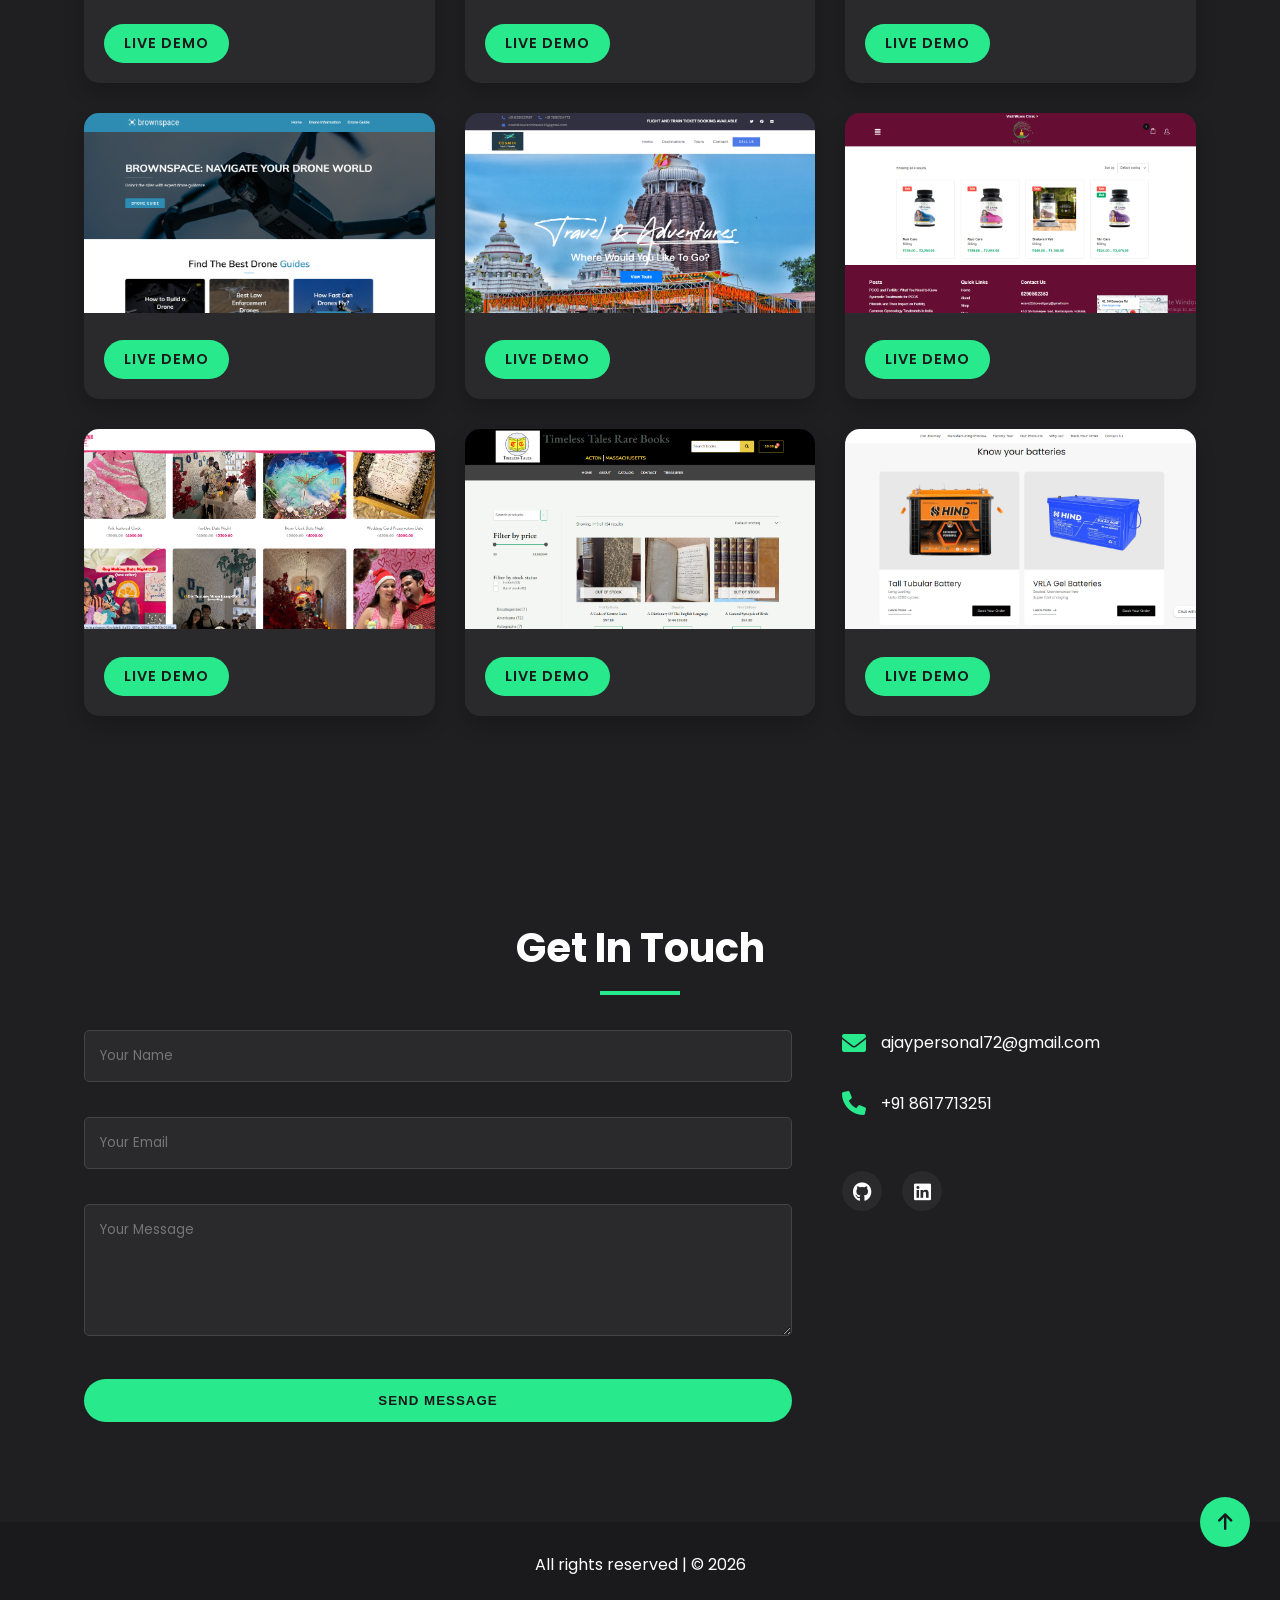
==== commit e7180a7c: "Updated portfolio" ====
--- a/index.html
+++ b/index.html
@@ -222,12 +222,12 @@
                     <div class="projects-grid">
                         <!-- Project 1 -->
                         <div class="project-card">
-                            <img src="img/exideimg1.png" alt="Project 1" class="project-img">
+                            <img src="img/lm.png" alt="Project 1" class="project-img">
                             <div class="project-info">
                                 <!-- <h3>Project Title 1</h3>
                                 <p>Short description of the project and the technologies used.</p> -->
                                 <div class="project-links">
-                                    <a href="https://exide-industrialbatteries.com" target="blank" class="btn btn-small">Live
+                                    <a href="https://loyaltymagnet.co.uk/" target="blank" class="btn btn-small">Live
                                         Demo</a>
                                     <!-- <a href="#" class="btn btn-small btn-outline">Code</a> -->
                                 </div>
@@ -293,6 +293,42 @@
                                 <p>Short description of the project and the technologies used.</p> -->
                                 <div class="project-links">
                                     <a href="https://wcareayurveda.com/" target="blank" class="btn btn-small">Live Demo</a>
+                                    <!-- <a href="#" class="btn btn-small btn-outline">Code</a> -->
+                                </div>
+                            </div>
+                        </div>
+                        <!-- Project 7 -->
+                        <div class="project-card">
+                            <img src="img/md.png" alt="Project 2" class="project-img">
+                            <div class="project-info">
+                                <!-- <h3>Project Title 2</h3>
+                                <p>Short description of the project and the technologies used.</p> -->
+                                <div class="project-links">
+                                    <a href="https://theminidate.com/" target="blank" class="btn btn-small">Live Demo</a>
+                                    <!-- <a href="#" class="btn btn-small btn-outline">Code</a> -->
+                                </div>
+                            </div>
+                        </div>
+                           <!-- Project 8 -->
+                        <div class="project-card">
+                            <img src="img/ttrb.png" alt="Project 2" class="project-img">
+                            <div class="project-info">
+                                <!-- <h3>Project Title 2</h3>
+                                <p>Short description of the project and the technologies used.</p> -->
+                                <div class="project-links">
+                                    <a href="https://timelesstalesrarebooks.com/shop/" target="blank" class="btn btn-small">Live Demo</a>
+                                    <!-- <a href="#" class="btn btn-small btn-outline">Code</a> -->
+                                </div>
+                            </div>
+                        </div>
+                           <!-- Project 9 -->
+                        <div class="project-card">
+                            <img src="img/hlbt.png" alt="Project 2" class="project-img">
+                            <div class="project-info">
+                                <!-- <h3>Project Title 2</h3>
+                                <p>Short description of the project and the technologies used.</p> -->
+                                <div class="project-links">
+                                    <a href="https://hindlbt.com/" target="blank" class="btn btn-small">Live Demo</a>
                                     <!-- <a href="#" class="btn btn-small btn-outline">Code</a> -->
                                 </div>
                             </div>
@@ -330,8 +366,8 @@
                             </div>
                             <div class="social-links">
                                 <a href="#" class="social-link"><i class="fab fa-github"></i></a>
-                                <a href="#" class="social-link"><i class="fab fa-linkedin"></i></a>
-                                <a href="#" class="social-link"><i class="fab fa-twitter"></i></a>
+                                <a href="https://in.linkedin.com/in/ajay-barman-1b15b4272" class="social-link"><i class="fab fa-linkedin"></i></a>
+                                <!-- <a href="#" class="social-link"><i class="fab fa-twitter"></i></a> -->
                             </div>
                         </div>
                     </div>
